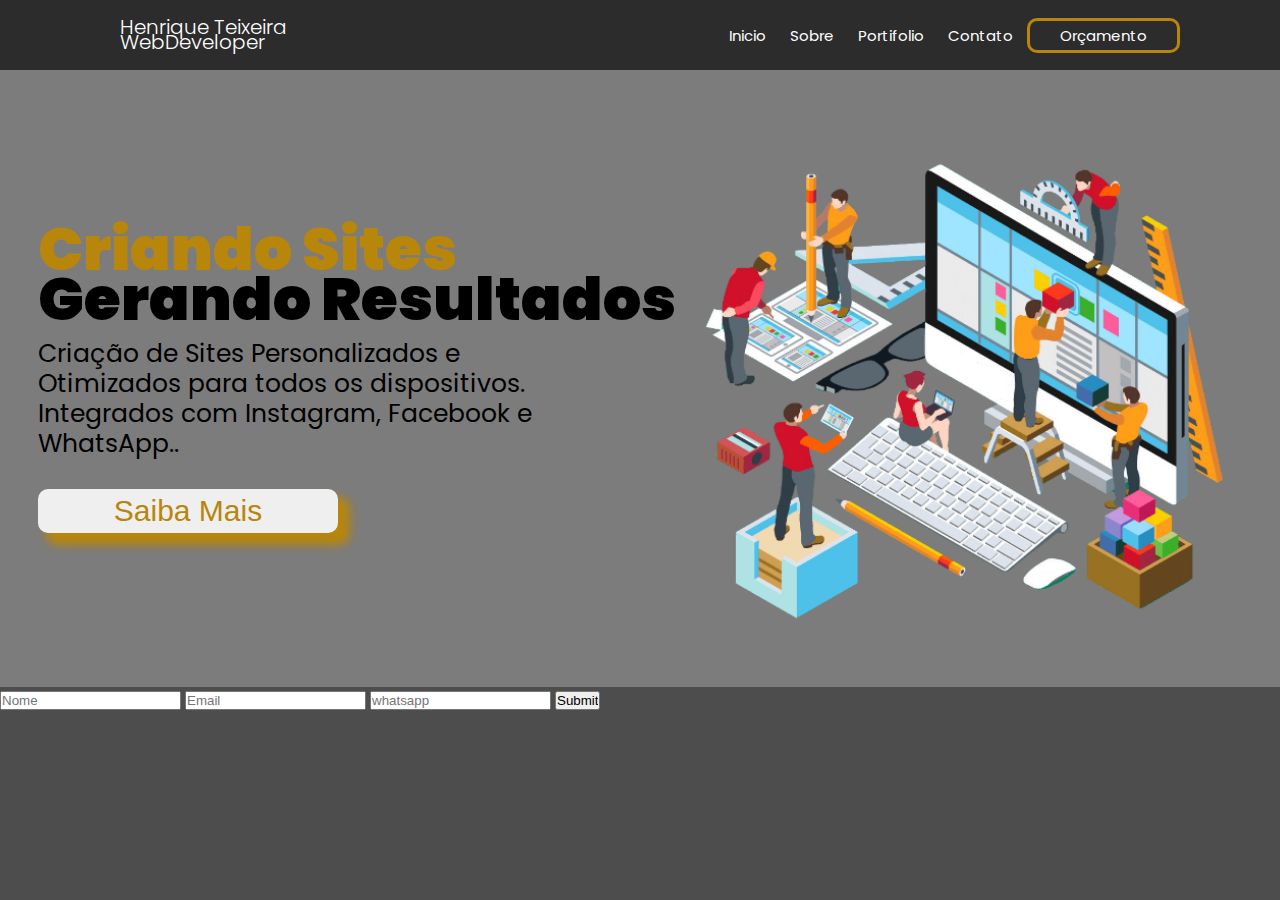
==== index.html @ 0057d225 "Atualização071220222256" ====
<!DOCTYPE html>
<html lang="pt-br">
<head>
    <meta charset="UTF-8">
    <meta http-equiv="X-UA-Compatible" content="IE=edge">
    <meta name="viewport" content="width=device-width, initial-scale=1.0">
    <title>Henrique Teixeira WebDeveloper</title>
     
    <link rel="stylesheet" href="css/style.css">

</head>
<body>
    <header>
        <div class="logo">
            <h1>Henrique Teixeira</h1>
            <h1>WebDeveloper</h1>
        </div>
        <nav>
            <ul>
                <a href="#"><li>Inicio</li></a>
                <a href="#"><li>Sobre</li></a>
                <a href="#"><li>Portifolio</li></a>
                <a href="#"><li>Contato</li></a>
                <a href="#" id="btn-menu"><li>Orçamento</li></a>
            </ul>
        </nav>
    </header>
    <main>
        <aside>        
            <h2><span>Criando Sites</span></h2>
            <h2>Gerando Resultados</h2>
            <p>Criação de Sites Personalizados e Otimizados para todos os dispositivos. 
                Integrados com Instagram, Facebook e WhatsApp..
            </p>
            <button>Saiba Mais</button>
        </aside>
        <article>
            <img src="img/imagem-home.png" width="550px"  alt="">
        </article>       
    </main>

    <footer>
        <div class="contato">
            <form action="">
                <input type="nome" placeholder="Nome">
                <input type="email" placeholder="Email">
                <input type="whatsapp" placeholder="whatsapp">
                <input type="submit" placeholder="Enviar">
            </form>
        </div>

    </footer>  
</body>
</html>
---- css/style.css ----
@import url('https://fonts.googleapis.com/css2?family=Poppins:wght@200;300;400;500;600;700;800;900&display=swap');

*{
    margin: 0;
    padding: 0;
}
body {
    background-color: rgb(77, 77, 77);
    font-family: poppins;
    max-width: 1920px;
    margin: auto;
}
header {
    display: flex;
    flex-direction: row;
    justify-content: space-between;
    margin: 0px 0px;
    padding: 0px 100px;
    max-width: 100%;
    align-items: center;
    background-color: rgb(44, 44, 44);
}
.logo {
    flex-direction: column;
    line-height: 15px;
    margin: 10px;
    padding: 10px;
    justify-content: space-around;
    align-items: center;
    color: rgb(255, 255, 255);
    font-family: poppins;
    font-size: 10px;
}
h1 {
    font-weight: 300;
}
nav ul li {
    display:inline-block;
    margin: 5px;
    padding: 5px;
    justify-content: space-between;
    align-items: flex-end;
    font-family: poppins;
    font-size: 15px;
    text-decoration: none;
    /*color: rgb(255, 255, 255);*/
}
a {
    color: rgb(255, 255, 255);
}
a:hover {
    color: darkgoldenrod ;
    transition: 0.3s all;
}
#btn-menu {
    border: 3px solid darkgoldenrod;
    padding: 3px 20px;
    border-radius: 10px;
    /*background-color: white;*/
    color: rgb(255, 255, 255);
}
#btn-menu:hover {
    border: 3px solid rgb(255, 255, 255);
    background-color: darkgoldenrod;
    color: rgb(255, 255, 255);
    transition: 0.5s all;
}
main{
    display: flex;
    flex-direction: row;
    justify-content: space-around;
    align-items: center;
    margin: 0px;
    padding: 30px;
    background-color: rgb(124, 124, 124);
}
h2 {
    font-size: 60px;
    line-height: 50px;
    font-weight: 1000;
}
span {
    color: darkgoldenrod;
}
p {
    font-size: 25px;
    line-height: 30px;
    max-width: 500px;
    margin-top: 15px;
}
button {
    width: 300px;
    margin-top: 30px;
    padding: 5px;
    font-size: 30px;
    color: darkgoldenrod;
    border-radius: 10px;
    border: none;
    box-shadow: 10px 10px 10px 2px;
}

img {

}

footer {

}
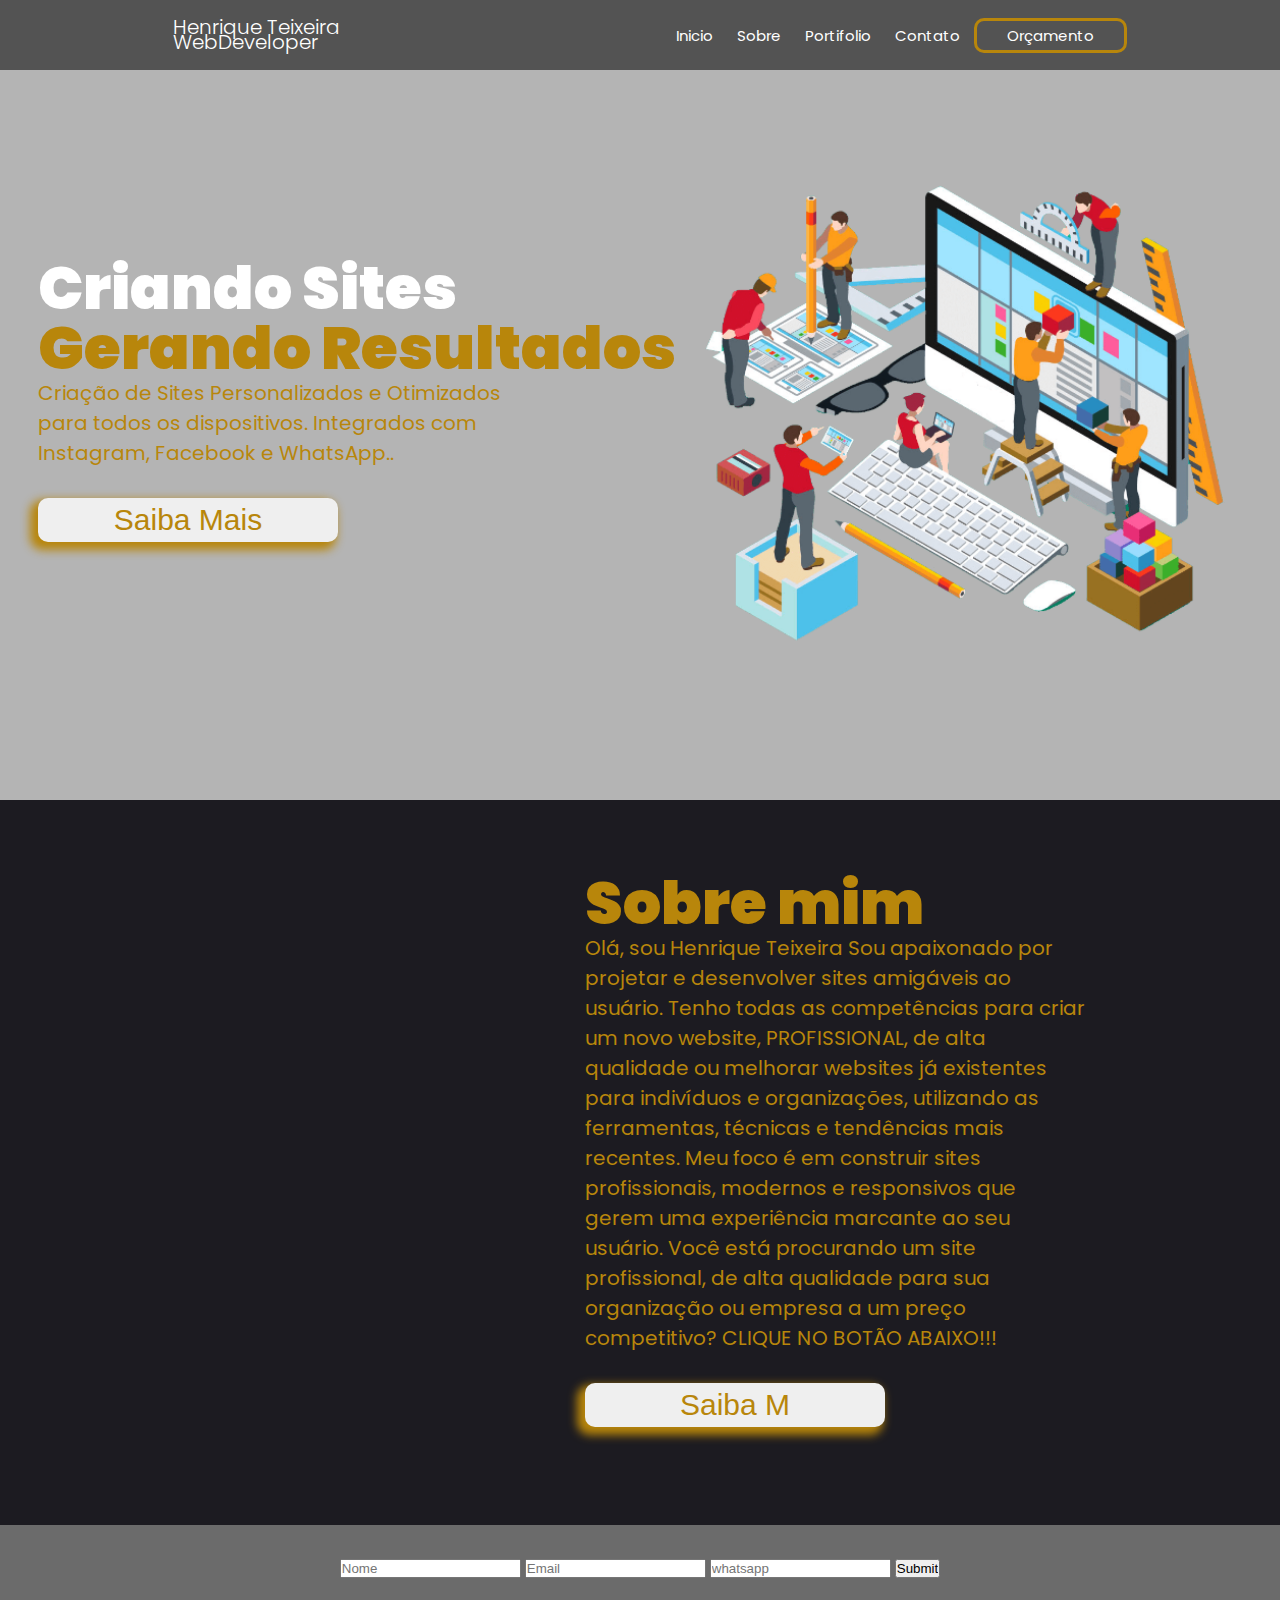
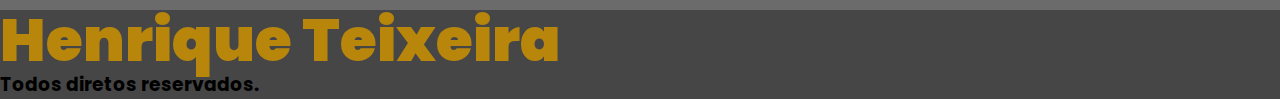
==== commit 093d9f00: "Atualizacao081220221134" ====
--- a/index.html
+++ b/index.html
@@ -26,20 +26,41 @@
         </nav>
     </header>
     <main>
-        <aside>        
-            <h2><span>Criando Sites</span></h2>
-            <h2>Gerando Resultados</h2>
-            <p>Criação de Sites Personalizados e Otimizados para todos os dispositivos. 
-                Integrados com Instagram, Facebook e WhatsApp..
-            </p>
-            <button>Saiba Mais</button>
-        </aside>
-        <article>
-            <img src="img/imagem-home.png" width="550px"  alt="">
-        </article>       
-    </main>
+        <div class="home">
+            <aside>        
+                <h2><span>Criando Sites</span></h2>
+                <h2>Gerando Resultados</h2>
+                <p>Criação de Sites Personalizados e Otimizados para todos os dispositivos. 
+                    Integrados com Instagram, Facebook e WhatsApp..
+                </p>
+                <button>Saiba Mais</button>
+            </aside>        
+            <article>
+                <img src="img/imagem-home.png" width="550px"  alt="">
+            </article>  
+        </div>
 
-    <footer>
+        <div class="sobre">
+            <aside>
+                <img src="img/henrique-circle.png" width="550px"  alt="">                
+            </aside>
+            <article>
+                <h2>Sobre mim</h2>
+                <p>
+                    Olá, sou Henrique Teixeira
+                    Sou apaixonado por projetar e desenvolver sites amigáveis ​​ao usuário. 
+                    Tenho todas as competências para criar um novo website, PROFISSIONAL, de alta qualidade ou melhorar websites já existentes para indivíduos e organizações, utilizando as ferramentas, técnicas e tendências mais recentes. 
+                    Meu foco é em construir sites profissionais, modernos e responsivos que gerem uma experiência marcante ao seu usuário. 
+                    Você está procurando um site profissional, de alta qualidade para sua organização ou empresa a um preço competitivo?
+                    CLIQUE NO BOTÃO ABAIXO!!!
+                </p>
+                <button>Saiba M</button>
+            </article>
+
+        </div>
+        
+        <img src="img/divisor1.png" width="100%"  alt="">
+
         <div class="contato">
             <form action="">
                 <input type="nome" placeholder="Nome">
@@ -48,6 +69,14 @@
                 <input type="submit" placeholder="Enviar">
             </form>
         </div>
+        
+        
+
+    </main>
+
+    <footer>
+        <h2>Henrique Teixeira</h2>
+        <h3>Todos diretos reservados.</h3>
 
     </footer>  
 </body>
--- a/css/style.css
+++ b/css/style.css
@@ -3,22 +3,25 @@
 *{
     margin: 0;
     padding: 0;
+    box-sizing: border-box;
 }
 body {
-    background-color: rgb(77, 77, 77);
+    background-color: #1c1b21;    
     font-family: poppins;
-    max-width: 1920px;
-    margin: auto;
+    max-width: 100%;
+    *margin: auto;
 }
-header {
+header {   
+    width: 100%;
     display: flex;
     flex-direction: row;
-    justify-content: space-between;
-    margin: 0px 0px;
-    padding: 0px 100px;
-    max-width: 100%;
+    justify-content: space-around;
+    margin: 0px 0px 0px 0px;
+    padding: 0px 0px 0px 0px;
     align-items: center;
-    background-color: rgb(44, 44, 44);
+    background-color: rgb(83, 83, 83);
+    position: fixed;
+    
 }
 .logo {
     flex-direction: column;
@@ -30,16 +33,17 @@
     color: rgb(255, 255, 255);
     font-family: poppins;
     font-size: 10px;
+    cursor: pointer;
 }
 h1 {
     font-weight: 300;
 }
 nav ul li {
-    display:inline-block;
-    margin: 5px;
-    padding: 5px;
-    justify-content: space-between;
-    align-items: flex-end;
+    display: inline-block;
+    justify-content: space-around;
+    margin: 0px 0px 0px 0px;
+    padding: 10px 10px 10px 10px;
+    align-items:center;
     font-family: poppins;
     font-size: 15px;
     text-decoration: none;
@@ -65,28 +69,34 @@
     color: rgb(255, 255, 255);
     transition: 0.5s all;
 }
-main{
+
+.home{
+    width: 100%;
+    height: 50em;
     display: flex;
     flex-direction: row;
     justify-content: space-around;
     align-items: center;
     margin: 0px;
     padding: 30px;
-    background-color: rgb(124, 124, 124);
+    /*background-color: #1c1b21;*/
+    background-color: #b4b4b4;
 }
 h2 {
     font-size: 60px;
-    line-height: 50px;
+    line-height: 60px;
     font-weight: 1000;
+    color: darkgoldenrod;
 }
 span {
-    color: darkgoldenrod;
+    color: rgb(255, 255, 255);
 }
 p {
-    font-size: 25px;
+    color: darkgoldenrod;
+    font-size: 20px;
     line-height: 30px;
     max-width: 500px;
-    margin-top: 15px;
+    margin-top: 0px;
 }
 button {
     width: 300px;
@@ -96,13 +106,50 @@
     color: darkgoldenrod;
     border-radius: 10px;
     border: none;
-    box-shadow: 10px 10px 10px 2px;
+    transition: 0.3s all;
+    box-shadow: -5px 5px 10px 3px;
+    cursor: pointer;
 }
+button:hover {
+    background-color: darkgoldenrod;
+    color: rgb(255, 255, 255);
 
+}
 img {
+
+}
+.sobre {
+    width: 100%;
+    height: 700px;
+    display: flex;
+    flex-direction: row;
+    justify-content: space-around;
+    align-items: center;
+    margin-top: 0px;
+    margin: 0px;
+    padding: 0px 0px;
+    background-color: #1c1b21;
+    color: aliceblue;
+}
+.contato {
+    display: flex;
+    flex-direction: row;
+    justify-content: space-around;
+    align-items: center;
+    margin: 0px;
+    padding: 30px;
+    background-color: rgb(107, 107, 107);
+}
+.contato form {
+    display: block;
 
 }
 
 footer {
+    display: block;
+    justify-content: center;
+    align-items: center;
+    color: rgb(0, 0, 0);
+    background-color: rgb(70, 70, 70);
 
 }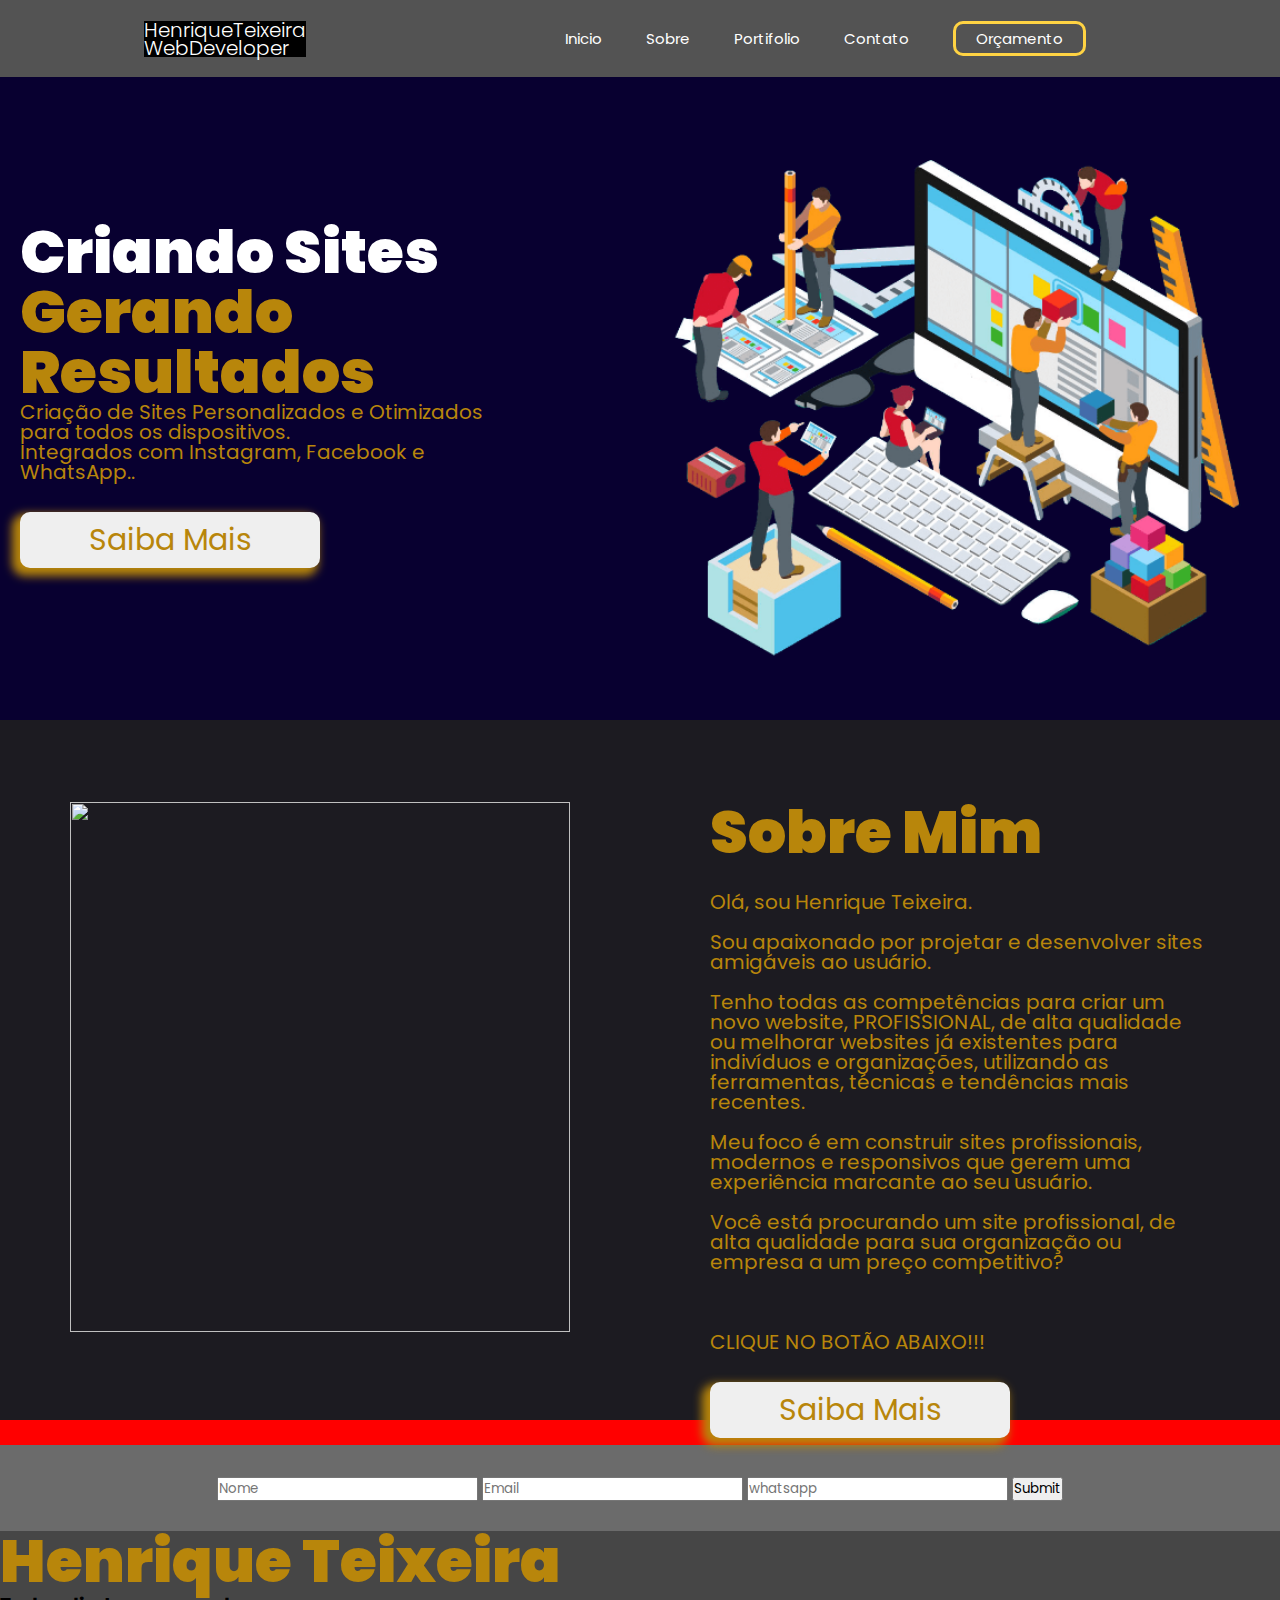
==== commit 9d47db3b: "Atualização081220222033" ====
--- a/index.html
+++ b/index.html
@@ -12,8 +12,7 @@
 <body>
     <header>
         <div class="logo">
-            <h1>Henrique Teixeira</h1>
-            <h1>WebDeveloper</h1>
+            <h1><a id="a-logo" href="#">HenriqueTeixeira</br>WebDeveloper</a></h1>
         </div>
         <nav>
             <ul>
@@ -21,46 +20,46 @@
                 <a href="#"><li>Sobre</li></a>
                 <a href="#"><li>Portifolio</li></a>
                 <a href="#"><li>Contato</li></a>
-                <a href="#" id="btn-menu"><li>Orçamento</li></a>
+                <a href="http://bit.ly/WhatsAppHDTBusiness" id="btn-menu" target="_blank"><li>Orçamento</li></a>
             </ul>
         </nav>
     </header>
     <main>
         <div class="home">
-            <aside>        
+            <aside id="home">        
                 <h2><span>Criando Sites</span></h2>
                 <h2>Gerando Resultados</h2>
-                <p>Criação de Sites Personalizados e Otimizados para todos os dispositivos. 
+                <p>Criação de Sites Personalizados e Otimizados para todos os dispositivos.</br> 
                     Integrados com Instagram, Facebook e WhatsApp..
                 </p>
                 <button>Saiba Mais</button>
             </aside>        
-            <article>
-                <img src="img/imagem-home.png" width="550px"  alt="">
+            <article id="img-home">
+                <img src="img/imagem-home.png" width="600px" height="600px" alt="Construtores de Sites">
             </article>  
         </div>
-
         <div class="sobre">
             <aside>
-                <img src="img/henrique-circle.png" width="550px"  alt="">                
+                <img src="img/henrique-circle.png" width="500"  height="530px" alt="">                
             </aside>
-            <article>
-                <h2>Sobre mim</h2>
-                <p>
-                    Olá, sou Henrique Teixeira
-                    Sou apaixonado por projetar e desenvolver sites amigáveis ​​ao usuário. 
-                    Tenho todas as competências para criar um novo website, PROFISSIONAL, de alta qualidade ou melhorar websites já existentes para indivíduos e organizações, utilizando as ferramentas, técnicas e tendências mais recentes. 
-                    Meu foco é em construir sites profissionais, modernos e responsivos que gerem uma experiência marcante ao seu usuário. 
-                    Você está procurando um site profissional, de alta qualidade para sua organização ou empresa a um preço competitivo?
+            <article id="art-sobre">
+                <h2>Sobre Mim</h2>
+                <p id="p-sobre">
+                    Olá, sou Henrique Teixeira.</br></br>
+                    Sou apaixonado por projetar e desenvolver sites amigáveis​ ao usuário.</br></br> 
+                    Tenho todas as competências para criar um novo website, PROFISSIONAL, 
+                    de alta qualidade ou melhorar websites já existentes para indivíduos e organizações, 
+                    utilizando as ferramentas, técnicas e tendências mais recentes. </br></br>
+                    Meu foco é em construir sites profissionais, modernos e responsivos que gerem uma 
+                    experiência marcante ao seu usuário. </br></br>
+                    Você está procurando um site profissional, de alta qualidade para sua organização 
+                    ou empresa a um preço competitivo?</br></br></br></br>
                     CLIQUE NO BOTÃO ABAIXO!!!
                 </p>
-                <button>Saiba M</button>
+                <button>Saiba Mais</button>
             </article>
-
-        </div>
-        
+        </div>        
         <img src="img/divisor1.png" width="100%"  alt="">
-
         <div class="contato">
             <form action="">
                 <input type="nome" placeholder="Nome">
@@ -69,15 +68,12 @@
                 <input type="submit" placeholder="Enviar">
             </form>
         </div>
-        
-        
-
     </main>
-
     <footer>
-        <h2>Henrique Teixeira</h2>
-        <h3>Todos diretos reservados.</h3>
-
+        <div class="rodape">
+            <h2>Henrique Teixeira</h2>
+            <h3>Todos diretos reservados.</h3>
+         </div>   
     </footer>  
 </body>
 </html>--- a/css/style.css
+++ b/css/style.css
@@ -4,84 +4,111 @@
     margin: 0;
     padding: 0;
     box-sizing: border-box;
+    font-family: 'poppins', sans-serif;
+    list-style: none;
+    text-decoration: none;
 }
 body {
-    background-color: #1c1b21;    
-    font-family: poppins;
-    max-width: 100%;
-    *margin: auto;
+    background-color: red;
 }
 header {   
     width: 100%;
+    height: 77px;
     display: flex;
     flex-direction: row;
     justify-content: space-around;
+    align-items: center;
+    padding: 0px 50px;
+    background-color: rgb(83, 83, 83);
+    position: fixed;
+    top: 0;
+    left: 0;    
+}
+.logo {
+    line-height: 18px;
+    color: rgb(255, 255, 255);
+    font-family: 'poppins', sans-serif;
+    font-size: 10px;    
+    cursor: pointer;
     margin: 0px 0px 0px 0px;
     padding: 0px 0px 0px 0px;
-    align-items: center;
-    background-color: rgb(83, 83, 83);
-    position: fixed;
-    
+    background-color: black;
 }
-.logo {
-    flex-direction: column;
-    line-height: 15px;
-    margin: 10px;
-    padding: 10px;
-    justify-content: space-around;
-    align-items: center;
-    color: rgb(255, 255, 255);
-    font-family: poppins;
-    font-size: 10px;
-    cursor: pointer;
+#a-logo{
+    padding: 0;
+    text-decoration: none;
 }
 h1 {
     font-weight: 300;
 }
+nav{
+    margin: 50px;
+}
 nav ul li {
     display: inline-block;
     justify-content: space-around;
-    margin: 0px 0px 0px 0px;
-    padding: 10px 10px 10px 10px;
     align-items:center;
     font-family: poppins;
     font-size: 15px;
     text-decoration: none;
-    /*color: rgb(255, 255, 255);*/
 }
 a {
     color: rgb(255, 255, 255);
+    padding: 20px;
+
 }
 a:hover {
-    color: darkgoldenrod ;
+    color: rgb(255, 211, 67) ;
     transition: 0.3s all;
 }
 #btn-menu {
-    border: 3px solid darkgoldenrod;
+    border: 3px solid rgb(255, 211, 67);
     padding: 3px 20px;
+    margin: 20px;
+    margin-right: 0px;
     border-radius: 10px;
     /*background-color: white;*/
     color: rgb(255, 255, 255);
 }
 #btn-menu:hover {
     border: 3px solid rgb(255, 255, 255);
-    background-color: darkgoldenrod;
-    color: rgb(255, 255, 255);
+    background-color: rgb(255, 211, 67);
+    color: #1c1b21;
     transition: 0.5s all;
 }
+.home{
+    flex-direction: row;
+    width: 100%;
+    height: 650px;
+    display: flex;
+    align-items: center;
+    justify-content: space-around;
+    margin: 70px 0px 0px 00px;
+    padding: 50px 0px px 00px;
+    background-color: #1c1b21;
+    background-color: #080030;
+}
+#home {
+    /*width: 100%;*/
+    height: 100%px;
+    margin: 0px 0px 0px 0px;
+    padding: 20px 20px 20px 20px;
+    align-items: center;
+    justify-content: center;
+    justify-content: space-around;
+}
+#img-home{
+    /*width: 100%;*/
+    height: 100%;
+    margin: 0px 0px 0px 0px;
+    padding: 20px 20px 20px 20px ;
+    align-items: center;
+    justify-content: space-around;
 
-.home{
-    width: 100%;
-    height: 50em;
-    display: flex;
-    flex-direction: row;
-    justify-content: space-around;
-    align-items: center;
-    margin: 0px;
-    padding: 30px;
-    /*background-color: #1c1b21;*/
-    background-color: #b4b4b4;
+
+
 }
+
 h2 {
     font-size: 60px;
     line-height: 60px;
@@ -94,7 +121,7 @@
 p {
     color: darkgoldenrod;
     font-size: 20px;
-    line-height: 30px;
+    line-height: 20px;
     max-width: 500px;
     margin-top: 0px;
 }
@@ -113,11 +140,15 @@
 button:hover {
     background-color: darkgoldenrod;
     color: rgb(255, 255, 255);
+}
 
-}
-img {
 
-}
+
+
+
+
+
+
 .sobre {
     width: 100%;
     height: 700px;
@@ -130,6 +161,15 @@
     padding: 0px 0px;
     background-color: #1c1b21;
     color: aliceblue;
+}
+#art-sobre {
+    margin-top: 100px;
+    padding: 0px;
+    display: block;
+}
+#p-sobre {
+    margin-top: 30px;
+    padding: 0px;
 }
 .contato {
     display: flex;
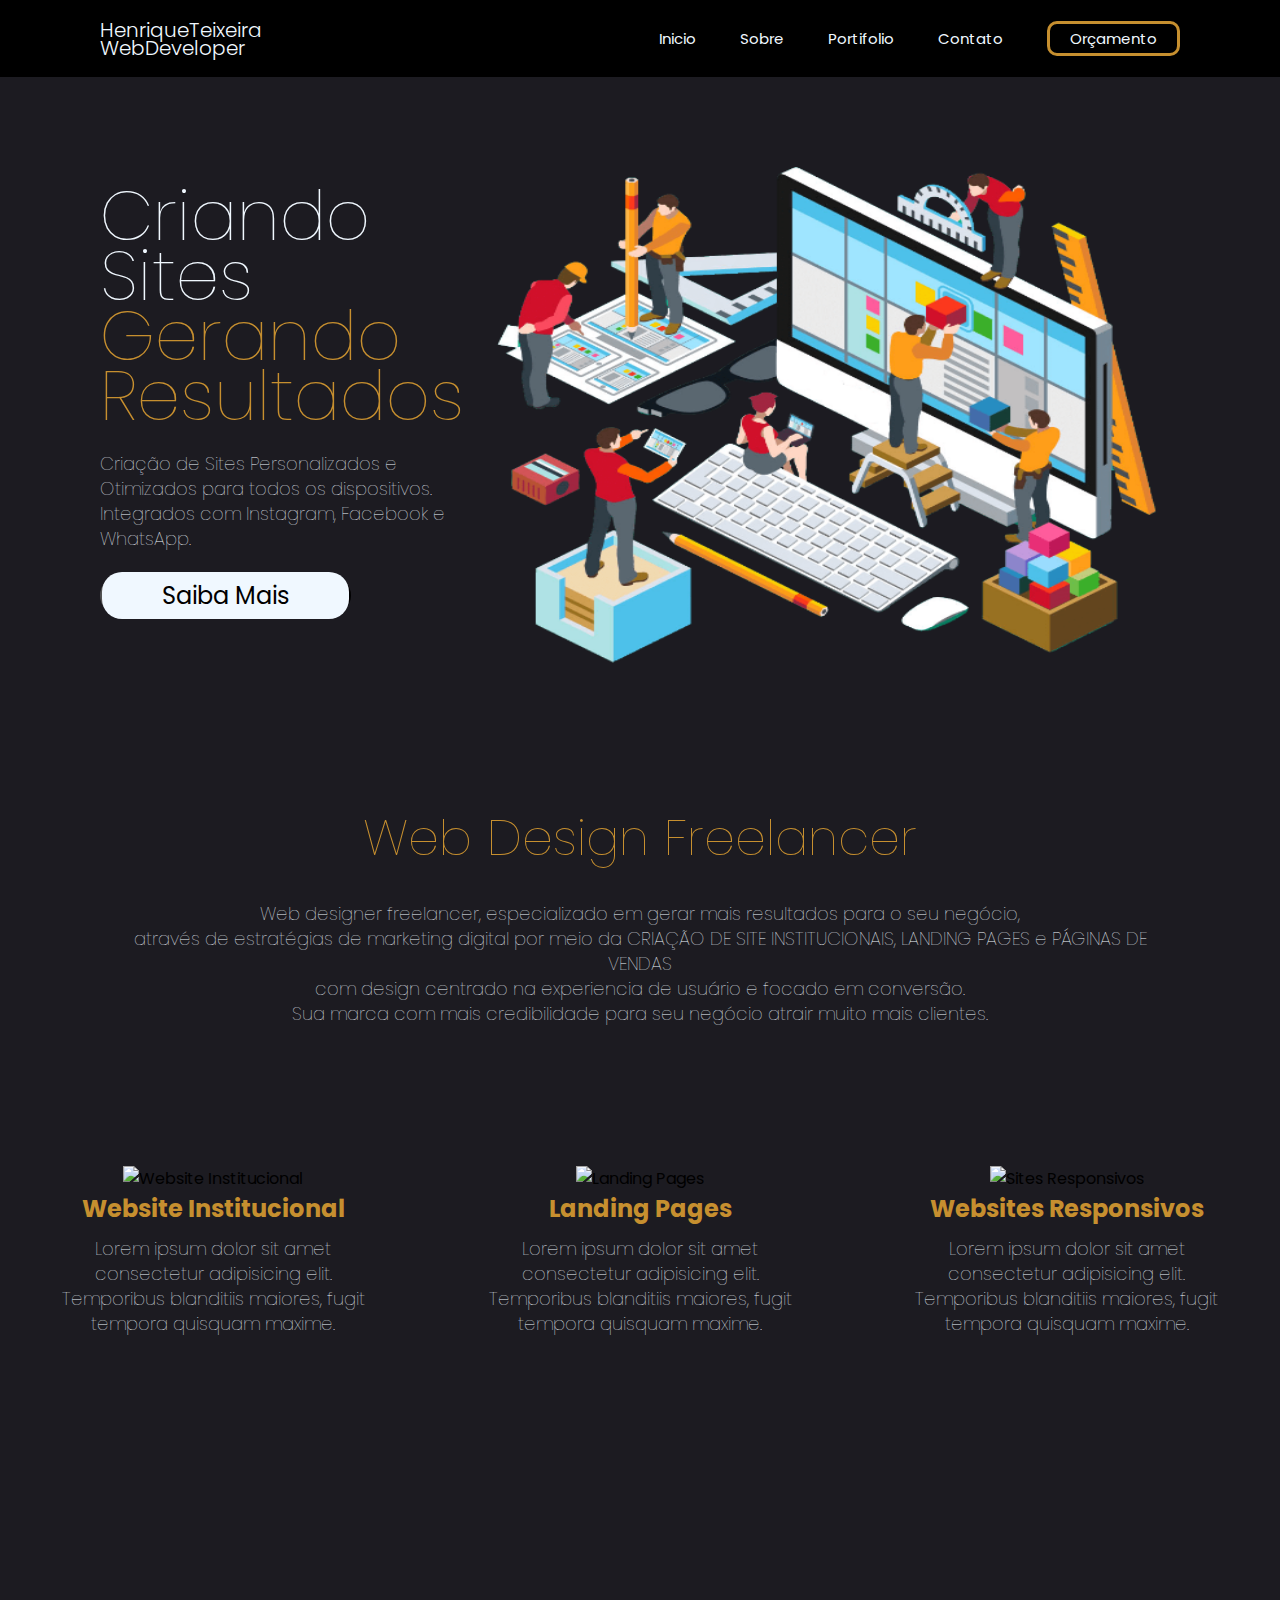
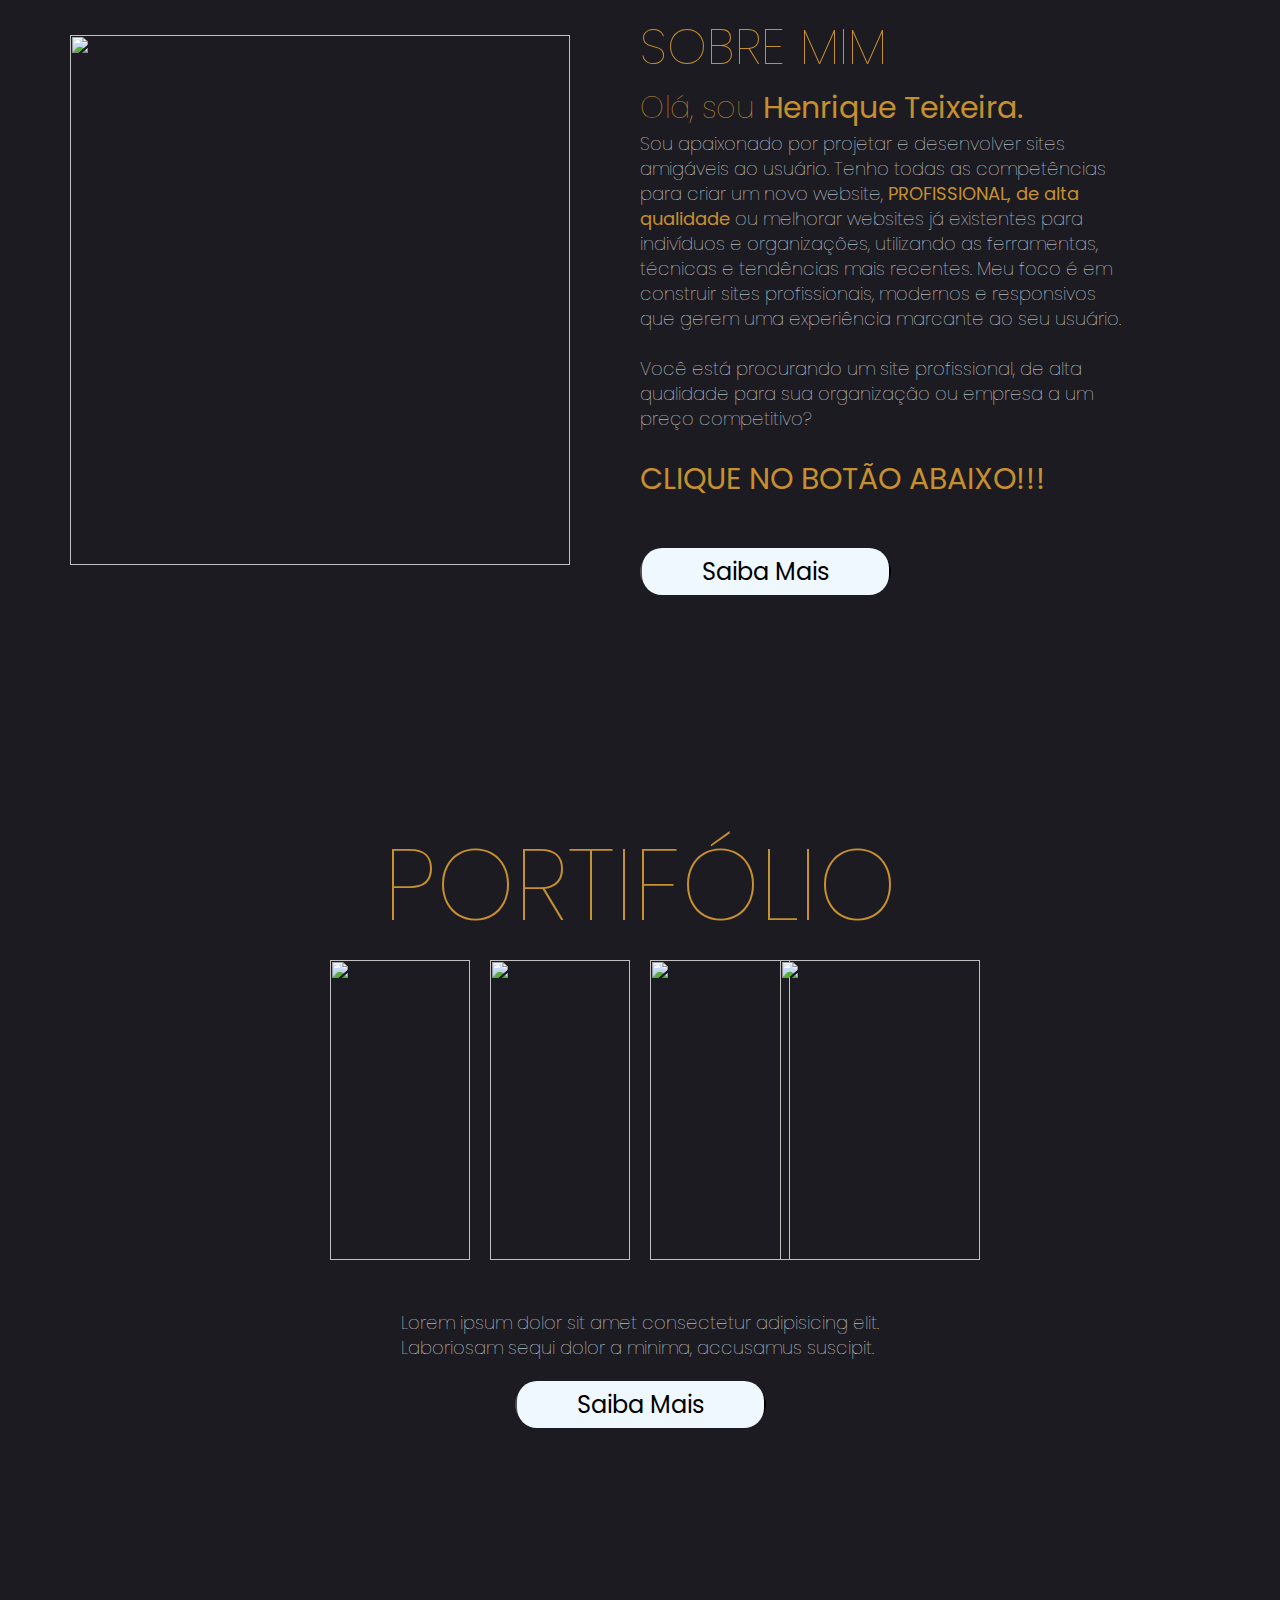
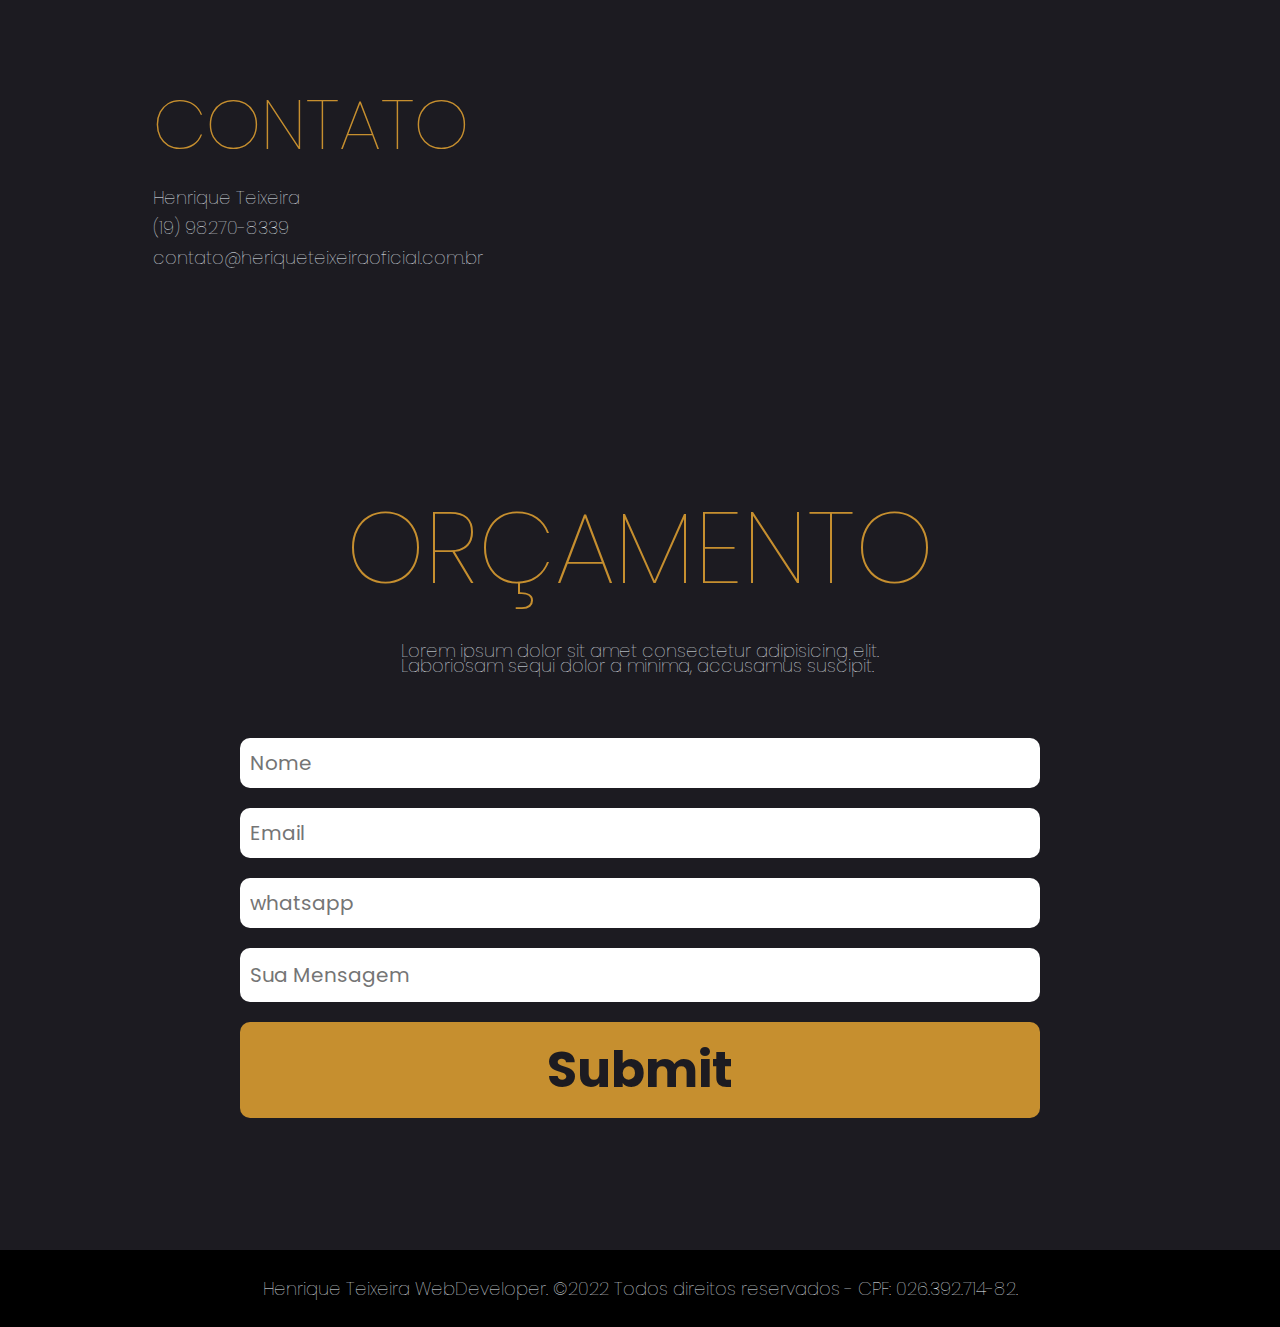
==== commit 8385ed42: "Atualização101220221937*" ====
--- a/index.html
+++ b/index.html
@@ -10,70 +10,151 @@
 
 </head>
 <body>
-    <header>
+    <header id="inicio">
         <div class="logo">
-            <h1><a id="a-logo" href="#">HenriqueTeixeira</br>WebDeveloper</a></h1>
+            <h1><a id="a-logo" href="#inicio">HenriqueTeixeira</br>WebDeveloper</a></h1>
         </div>
         <nav>
             <ul>
-                <a href="#"><li>Inicio</li></a>
-                <a href="#"><li>Sobre</li></a>
-                <a href="#"><li>Portifolio</li></a>
-                <a href="#"><li>Contato</li></a>
+                <a href="#home"><li>Inicio</li></a>
+                <a href="#sobre"><li>Sobre</li></a>
+                <a href="#portifolio"><li>Portifolio</li></a>
+                <a href="#contato"><li>Contato</li></a>
                 <a href="http://bit.ly/WhatsAppHDTBusiness" id="btn-menu" target="_blank"><li>Orçamento</li></a>
             </ul>
         </nav>
     </header>
+
     <main>
-        <div class="home">
+        <div class="home" id="home">
             <aside id="home">        
-                <h2><span>Criando Sites</span></h2>
-                <h2>Gerando Resultados</h2>
+                <h2><span>Criando</br>Sites</span></h2>
+                <h2>Gerando</br>Resultados</h2></br>
                 <p>Criação de Sites Personalizados e Otimizados para todos os dispositivos.</br> 
-                    Integrados com Instagram, Facebook e WhatsApp..
-                </p>
-                <button>Saiba Mais</button>
+                    Integrados com Instagram, Facebook e WhatsApp.
+                </p></br>
+                <button class="btn"><a href="http://bit.ly/WhatsAppHDTBusiness" target="_blank">Saiba Mais</a></button>
             </aside>        
             <article id="img-home">
-                <img src="img/imagem-home.png" width="600px" height="600px" alt="Construtores de Sites">
-            </article>  
+                <img src="img/imagem-home.png" width="700px" height="600px" alt="Construtores de Sites">
+            </article>
         </div>
-        <div class="sobre">
+
+        <div class="home2">
+            <div class="elemento">
+                <h3>Web Design Freelancer</h3></br>
+                <p>Web designer freelancer, especializado em gerar mais resultados para o seu negócio, </br>
+                    através de estratégias de marketing digital por meio da CRIAÇÃO DE SITE INSTITUCIONAIS, LANDING PAGES e PÁGINAS DE VENDAS</br> 
+                    com design centrado na experiencia de usuário e focado em conversão. </br>
+                    Sua marca com mais credibilidade para seu negócio atrair muito mais clientes.                    
+                </p></br>
+            </div>
+            <div class="cards">
+                <div class="card">
+                    <img id="produto1" src="img/website-institucional.png" width="100px" height="100px" alt="Website Institucional">
+                    <h3>Website Institucional</h3>
+                    <p>Lorem ipsum dolor sit amet consectetur adipisicing elit. Temporibus blanditiis maiores, fugit tempora quisquam maxime.</p> 
+                </div>
+                <div class="card">
+                    <img id="produto2" src="img/website.png" width="100px" height="100px" alt="Landing Pages">
+                    <h3>Landing Pages</h3>
+                    <p>Lorem ipsum dolor sit amet consectetur adipisicing elit. Temporibus blanditiis maiores, fugit tempora quisquam maxime.</p>
+                </div>
+                <div class="card">
+                    <img id="produto3" src="img/responsivo.png" width="100px" height="100px" alt="Sites Responsivos">
+                    <h3>Websites Responsivos</h3>
+                    <p>Lorem ipsum dolor sit amet consectetur adipisicing elit. Temporibus blanditiis maiores, fugit tempora quisquam maxime.</p>
+                </div>
+            </div>
+        </div>
+
+        <div class="sobre" id="sobre">
             <aside>
                 <img src="img/henrique-circle.png" width="500"  height="530px" alt="">                
             </aside>
             <article id="art-sobre">
-                <h2>Sobre Mim</h2>
-                <p id="p-sobre">
-                    Olá, sou Henrique Teixeira.</br></br>
-                    Sou apaixonado por projetar e desenvolver sites amigáveis​ ao usuário.</br></br> 
-                    Tenho todas as competências para criar um novo website, PROFISSIONAL, 
-                    de alta qualidade ou melhorar websites já existentes para indivíduos e organizações, 
-                    utilizando as ferramentas, técnicas e tendências mais recentes. </br></br>
+                <h3>SOBRE MIM</h3>
+                <h4>Olá, sou <b>Henrique Teixeira.</h4>
+                <p id="p-sobre">                    
+                    Sou apaixonado por projetar e desenvolver sites amigáveis​ ao usuário. 
+                    Tenho todas as competências para criar um novo website, <b><font color="#C68F2F">PROFISSIONAL, 
+                    de alta qualidade</font></b> ou melhorar websites já existentes para indivíduos e organizações, 
+                    utilizando as ferramentas, técnicas e tendências mais recentes.
                     Meu foco é em construir sites profissionais, modernos e responsivos que gerem uma 
-                    experiência marcante ao seu usuário. </br></br>
+                    experiência marcante ao seu usuário. </br></br> 
                     Você está procurando um site profissional, de alta qualidade para sua organização 
-                    ou empresa a um preço competitivo?</br></br></br></br>
-                    CLIQUE NO BOTÃO ABAIXO!!!
+                    ou empresa a um preço competitivo?</br></br>            
                 </p>
-                <button>Saiba Mais</button>
+                <h4><b>CLIQUE NO BOTÃO ABAIXO!!!</h4></br></br>
+                <button class="btn"> <a href="http://bit.ly/WhatsAppHDTBusiness">Saiba Mais</a></button>
             </article>
-        </div>        
-        <img src="img/divisor1.png" width="100%"  alt="">
-        <div class="contato">
-            <form action="">
-                <input type="nome" placeholder="Nome">
-                <input type="email" placeholder="Email">
-                <input type="whatsapp" placeholder="whatsapp">
-                <input type="submit" placeholder="Enviar">
-            </form>
+        </div>
+
+        <div class="portifolio" id="portifolio">
+            <aside>
+                <h2>PORTIFÓLIO</h2>
+            </aside>
+            <article>                
+                <div class="box">
+                    <img src="img/cafeverde.png" width="140px"  height="300px" alt=""> 
+                </div>
+                <div class="box">
+                    <img src="img/Arbcrypto.png" width="140px"  height="300px" alt=""> 
+                </div>
+                <div class="box">
+                    <img src="img/empire.png" width="140px"  height="300px" alt=""> 
+                </div>
+                <div class="box">
+                    <img src="img/RickWebDesigner.png" width="200px"  height="300px" alt=""> 
+                </div>
+            </article>
+            <div class="p-port">
+                <p>
+                    Lorem ipsum dolor sit amet consectetur adipisicing elit.</br> 
+                    Laboriosam sequi dolor a minima, accusamus suscipit.
+                    </br></br>
+                </p>
+                <button class="btn"> <a href="http://bit.ly/WhatsAppHDTBusiness">Saiba Mais</a></button>
+            </div>
+        </div> 
+
+        <div class="contato" id="contato">
+            <aside>
+                <h2>CONTATO</h2>
+                <p id="p-contato">
+                    Henrique Teixeira</br></br>
+                    (19) 98270-8339</br></br>
+                    contato@heriqueteixeiraoficial.com.br</br></br>
+                    </br></br>
+                </p>     
+            </aside>
+            <article>
+                <iframe src="https://www.google.com/maps/embed?pb=!1m18!1m12!1m3!1d3674.3414553353873!2d-47.051787884405435!3d-22.93764864474109!2m3!1f0!2f0!3f0!3m2!1i1024!2i768!4f13.1!3m3!1m2!1s0x94c8cecf0cf21be7%3A0x548c0134bab01dbd!2sShopping%20Prado%20Boulevard!5e0!3m2!1spt-BR!2sbr!4v1670694894284!5m2!1spt-BR!2sbr" width="500" height="300"" style="border: 5px;" border-radius="50px" allowfullscreen="" loading="lazy" referrerpolicy="no-referrer-when-downgrade"></iframe>    
+           </article>
+        </div>
+
+        <div class="orcamento" id="orcamento">
+            <h2>ORÇAMENTO</h2>
+            <p>
+                Lorem ipsum dolor sit amet consectetur adipisicing elit.</br> 
+                Laboriosam sequi dolor a minima, accusamus suscipit.
+                </br></br>
+            </p>
+            <div class="form">                
+                <form action="">
+                    <input type="nome" placeholder="Nome">
+                    <input type="email" placeholder="Email">
+                    <input type="whatsapp" placeholder="whatsapp">
+                    <input type="mensagem" placeholder="Sua Mensagem" height="150px">
+                    <input type="submit" placeholder="ENVIAR">
+                </form>
+            </div>
         </div>
     </main>
     <footer>
         <div class="rodape">
-            <h2>Henrique Teixeira</h2>
-            <h3>Todos diretos reservados.</h3>
-         </div>   
+            <p>Henrique Teixeira WebDeveloper. ©2022 Todos direitos reservados - CPF: 026.392.714-82.</p>
+        </div>   
     </footer>  
 </body>
 </html>--- a/css/style.css
+++ b/css/style.css
@@ -8,41 +8,68 @@
     list-style: none;
     text-decoration: none;
 }
+
+
+
+html {
+    scroll-behavior: smooth;
+}
+
+
+
 body {
-    background-color: red;
-}
+    /*background-color: #1c1b21;*/    
+    background-color:#1c1b21;    
+    font-family: 'poppins', sans-serif;
+    flex-direction: column;
+    display: flex;
+    margin: 0 auto;
+    max-width: 1920px;
+    padding: 0px 0px;
+}
+
+
+
 header {   
     width: 100%;
     height: 77px;
     display: flex;
     flex-direction: row;
-    justify-content: space-around;
-    align-items: center;
-    padding: 0px 50px;
-    background-color: rgb(83, 83, 83);
+    justify-content: space-between;
+    align-items: center;
+    padding: 0px 100px;
+    background-color: rgb(0, 0, 0);
     position: fixed;
     top: 0;
-    left: 0;    
+    left: 0;   
+    margin: 0 auto; 
+}
+.logo a {
+    color: aliceblue;
+    padding: 20px;
+}
+.logo a:hover {
+    color: #C68F2F;
+    transition: 0.3s all;
 }
 .logo {
+    flex-direction: column;
     line-height: 18px;
-    color: rgb(255, 255, 255);
-    font-family: 'poppins', sans-serif;
+    align-items: center;
+    color: aliceblue;
+    font-family: 'poppins',sans-serif;
     font-size: 10px;    
     cursor: pointer;
-    margin: 0px 0px 0px 0px;
-    padding: 0px 0px 0px 0px;
-    background-color: black;
 }
 #a-logo{
     padding: 0;
     text-decoration: none;
 }
-h1 {
+.logo h1 {
     font-weight: 300;
 }
 nav{
-    margin: 50px;
+    margin: 0px;
 }
 nav ul li {
     display: inline-block;
@@ -52,144 +79,376 @@
     font-size: 15px;
     text-decoration: none;
 }
-a {
-    color: rgb(255, 255, 255);
+nav a {
+    color: aliceblue;
     padding: 20px;
-
-}
-a:hover {
-    color: rgb(255, 211, 67) ;
+}
+nav a:hover {
+    color: #C68F2F;
     transition: 0.3s all;
 }
 #btn-menu {
-    border: 3px solid rgb(255, 211, 67);
+    border: 3px solid #C68F2F;
+    color: aliceblue;
     padding: 3px 20px;
     margin: 20px;
     margin-right: 0px;
-    border-radius: 10px;
-    /*background-color: white;*/
-    color: rgb(255, 255, 255);
+    border-radius: 10px;      
 }
 #btn-menu:hover {
-    border: 3px solid rgb(255, 255, 255);
-    background-color: rgb(255, 211, 67);
+    border: 3px solid aliceblue;
+    background-color: #C68F2F;
     color: #1c1b21;
     transition: 0.5s all;
 }
+
+
+
+main{
+    background-color:#1c1b21;
+    width: 100%;
+    flex-direction: column;
+    margin: 0 auto;
+    padding: 0px 0px 0px 0px;
+}
+
+
+
 .home{
     flex-direction: row;
-    width: 100%;
-    height: 650px;
+    height: 800px;
     display: flex;
     align-items: center;
     justify-content: space-around;
-    margin: 70px 0px 0px 00px;
-    padding: 50px 0px px 00px;
+    margin: 0px 0px 0px 0px;
+    padding: 100px 100px 100px 100px;
     background-color: #1c1b21;
-    background-color: #080030;
-}
-#home {
-    /*width: 100%;*/
-    height: 100%px;
-    margin: 0px 0px 0px 0px;
-    padding: 20px 20px 20px 20px;
-    align-items: center;
-    justify-content: center;
+}
+.home h2 {
+    max-width: 10px;
+    font-size: 70px;
+    line-height: 60px;
+    font-weight: 100;
+    color: #C68F2F;
+}
+.home span {
+    color:aliceblue;
+}
+.home p {
+    color:aliceblue;
+    font-size: 18px;
+    line-height: 25px;
+    margin-top: 0px;
+    font-weight: 100;
+}
+.btn {
+    background-color: red;
+    color: #1c1b21;
+    font-size: 24px;
+    margin: 0px;
+    padding: 0px 0px;
+    border-radius: 20px;
+}
+.btn a {
+    background-color:aliceblue;
+    color: black;
+    font-size: 24px;
+    margin: 0px;
+    padding: 7px 60px;
+    border-radius: 20px;
+}
+.btn :hover {
+    background-color:#C68F2F;
+}
+
+
+
+.home2 {
+    background-color:#1c1b21;
+    display: flex;
+    flex-direction: column;
+    width: 100%;
+    height: 700px;
+    margin: 0 auto;
+    padding: 0px 0px;
+}
+.home2 .elemento {
+    width: 100%;
+    height: 00x;
+    text-align: center;    
+}
+.home2 .elemento h3 {
+    font-size: 50px;
+    font-weight: 100;
+    color: #C68F2F;
+}
+.home2 .elemento p {
+    font-size: 18px;
+    font-weight: 100;
+    line-height: 25px;
+    color:aliceblue;
+    margin: 0px 100px;
+    padding: 0px 0px;
+}
+.cards{
+    display: flex;
+    justify-content: space-between;
+    align-items: center;
+    flex-direction: row;
+    width: 100%;
+    height: 400px;
+    margin: 0 auto;
+}
+.card {
+    display: block;
+    flex-direction: column;
+    align-items: center;
+    justify-content: center;
+    margin: auto;
+    padding: 0px 50px;
+    text-align: center;
+    /*background-color: brown;*/
+}
+.cards h3 {
+    font-size: 24px;
+    color: #C68F2F;
+
+}
+.cards p {
+    color:aliceblue;
+    font-size: 18px;
+    line-height: 25px;
+    margin-top: 10px;
+    font-weight: 100;
+}
+
+
+
+
+.sobre {
+    background-color:#1c1b21;
+    width: 100%;
+    height: 800px;
+    display: flex;
+    flex-direction: row;
     justify-content: space-around;
-}
-#img-home{
-    /*width: 100%;*/
+    align-items: center;
+    margin: 0px 0px 50px 0px;
+    padding: 0px 0px 0px 0px;
+}
+.sobre aside {
+    /*background-color: blueviolet;*/
+    width: 50%;
     height: 100%;
-    margin: 0px 0px 0px 0px;
-    padding: 20px 20px 20px 20px ;
-    align-items: center;
+    display: flex;
+    flex-direction: column;
+    justify-content: center;
+    align-items: center;
+    margin: 0 auto;
+}
+.sobre article {
+    background-color: rgba(165, 42, 42, 0);
+    width: 50%;
+    height: 100%;
+    display: flex;
+    flex-direction: column;
+    justify-content: center;
+    align-items:flex-start;
+    margin: 0 auto;
+    padding: 0px 150px 0px 0px;
+}
+.sobre h3 {
+    font-size: 50px;
+    font-weight: 100;
+    color: #C68F2F;
+}
+.sobre h4 {
+    font-size:30px;
+    font-weight: 100;
+    color: #C68F2F;
+}
+.sobre p {
+    color:aliceblue;
+    font-size: 18px;
+    line-height: 25px;
+    font-weight: 100;
+    text-align: left;
+}
+
+
+
+.portifolio {
+    background: url(../img/background-comp-black.jpg);
+    background-repeat: no-repeat;
+    background-size: cover;
+    overflow: hidden;
+    height: 800px;
+}
+.portifolio aside {
+    background-color: rgba(255, 0, 0, 0);
+    display: flex;
+    align-items: center;
+    justify-content:center;
+    flex-direction: column;
+    margin: 0 auto;
+    margin-top: 100px;
+}
+.box {
+    background-color: #ffa20000;
+    width: 140px;
+    height: 340px;
+    display: flex;
+    justify-content: center;
+    margin: 10px 10px;
+    padding: 30px 0px;
+}
+.portifolio article {
+    display: flex;
+    align-items: center;
+    justify-content:center;
+    flex-direction: row;
+    margin: 0 auto;
+    padding: 0px;
+    margin-top: 0px;
+}
+.portifolio h2 {
+    display: flex;
+    justify-items: center;
+    align-items: center;
+    font-size: 100px;
+    line-height: 70px;
+    font-weight: 100;
+    color: #C68F2F;
+}
+.p-port {
+    display: flex;
+    align-items: center;
+    justify-content:center;
+    flex-direction: column;
+    margin: 0 auto;
+    padding: 0px;
+    margin-top: 20px;
+}
+.p-port p {
+    color:aliceblue;
+    font-size: 18px;
+    line-height: 25px;
+    margin-top: 10px;
+    font-weight: 100;
+}
+
+
+
+
+.contato {
+    display: flex;
     justify-content: space-around;
-
-
-
-}
-
-h2 {
-    font-size: 60px;
-    line-height: 60px;
-    font-weight: 1000;
-    color: darkgoldenrod;
-}
-span {
-    color: rgb(255, 255, 255);
-}
-p {
-    color: darkgoldenrod;
-    font-size: 20px;
-    line-height: 20px;
-    max-width: 500px;
-    margin-top: 0px;
-}
-button {
-    width: 300px;
-    margin-top: 30px;
-    padding: 5px;
-    font-size: 30px;
-    color: darkgoldenrod;
+    margin: auto;
+    width: 100%;
+    height: 500px;
+    padding: 50px;
+    align-items: center;
+    background-color:#1c1b21;
+}
+.contato h2 {
+    display: flex;
+    justify-items: center;
+    align-items: center;
+    font-size: 70px;
+    line-height: 70px;
+    font-weight: 100;
+    color: #C68F2F;
+    margin: 30px;
+}
+.contato p {
+    color:aliceblue;
+    font-size: 18px;
+    line-height: 15px;
+    margin-top: 10px;
+    font-weight: 100;
+    margin: 30px;
+}
+
+
+
+
+.orcamento {
+    background-color: #1c1b21;
+    width: 100%;
+    height: 800px;
+    display: flex;
+    justify-content: center;
+    align-items: center;
+    flex-direction: column;
+    margin: 0 auto;
+    padding: 100px 100px;
+}
+.orcamento h2 {
+    font-size: 100px;
+    line-height: 70px;
+    font-weight: 100;
+    color: #C68F2F;
+    margin: 30px;
+}
+.orcamento p {
+    font-size: 18px;
+    line-height: 15px;
+    font-weight: 100;
+    color:aliceblue;
+    margin: 30px;
+}
+.form form {
+    background-color: #1c1b21;
+    display: flex;
+    flex-direction: column;
+    height: 500px;
+    width: 800px;
+    padding: 0px 0px 100px 0px;
+}
+.form input {
+    margin-top: 20px;
+    height: 50px;
+    padding: 10px;
     border-radius: 10px;
     border: none;
-    transition: 0.3s all;
-    box-shadow: -5px 5px 10px 3px;
+    font-size: 20px;
+}
+form [ type="mensagem" ] {
+    height: 150px;    
+}
+form [type="submit"] {
+    width: 100%;
+    background-color: #C68F2F;
+    color: #1c1b21;
+    font-size: 50px;
+    font-weight: bold;
+    height: 100px;
+}
+form [type="submit"]:hover {
     cursor: pointer;
-}
-button:hover {
-    background-color: darkgoldenrod;
-    color: rgb(255, 255, 255);
-}
-
-
-
-
-
-
-
-
-.sobre {
-    width: 100%;
-    height: 700px;
-    display: flex;
-    flex-direction: row;
-    justify-content: space-around;
-    align-items: center;
-    margin-top: 0px;
+    background-color: #db9315f1;
+    color: aliceblue;
+}
+
+
+
+footer {
+    background-color: black;
+    height: 77px;
+    display: flex;
+    justify-content: center;
+    align-items: center;
+    flex-direction:row;
+    margin: 0 auto;
+    padding: 0px 0px;
+}
+.rodape {
     margin: 0px;
-    padding: 0px 0px;
-    background-color: #1c1b21;
-    color: aliceblue;
-}
-#art-sobre {
-    margin-top: 100px;
     padding: 0px;
-    display: block;
-}
-#p-sobre {
-    margin-top: 30px;
-    padding: 0px;
-}
-.contato {
-    display: flex;
-    flex-direction: row;
-    justify-content: space-around;
-    align-items: center;
-    margin: 0px;
-    padding: 30px;
-    background-color: rgb(107, 107, 107);
-}
-.contato form {
-    display: block;
-
-}
-
-footer {
-    display: block;
-    justify-content: center;
-    align-items: center;
-    color: rgb(0, 0, 0);
-    background-color: rgb(70, 70, 70);
-
+}
+.rodape p {   
+    color:aliceblue;
+    font-size: 18px;
+    line-height: 25px;
+    font-weight: 100;
 }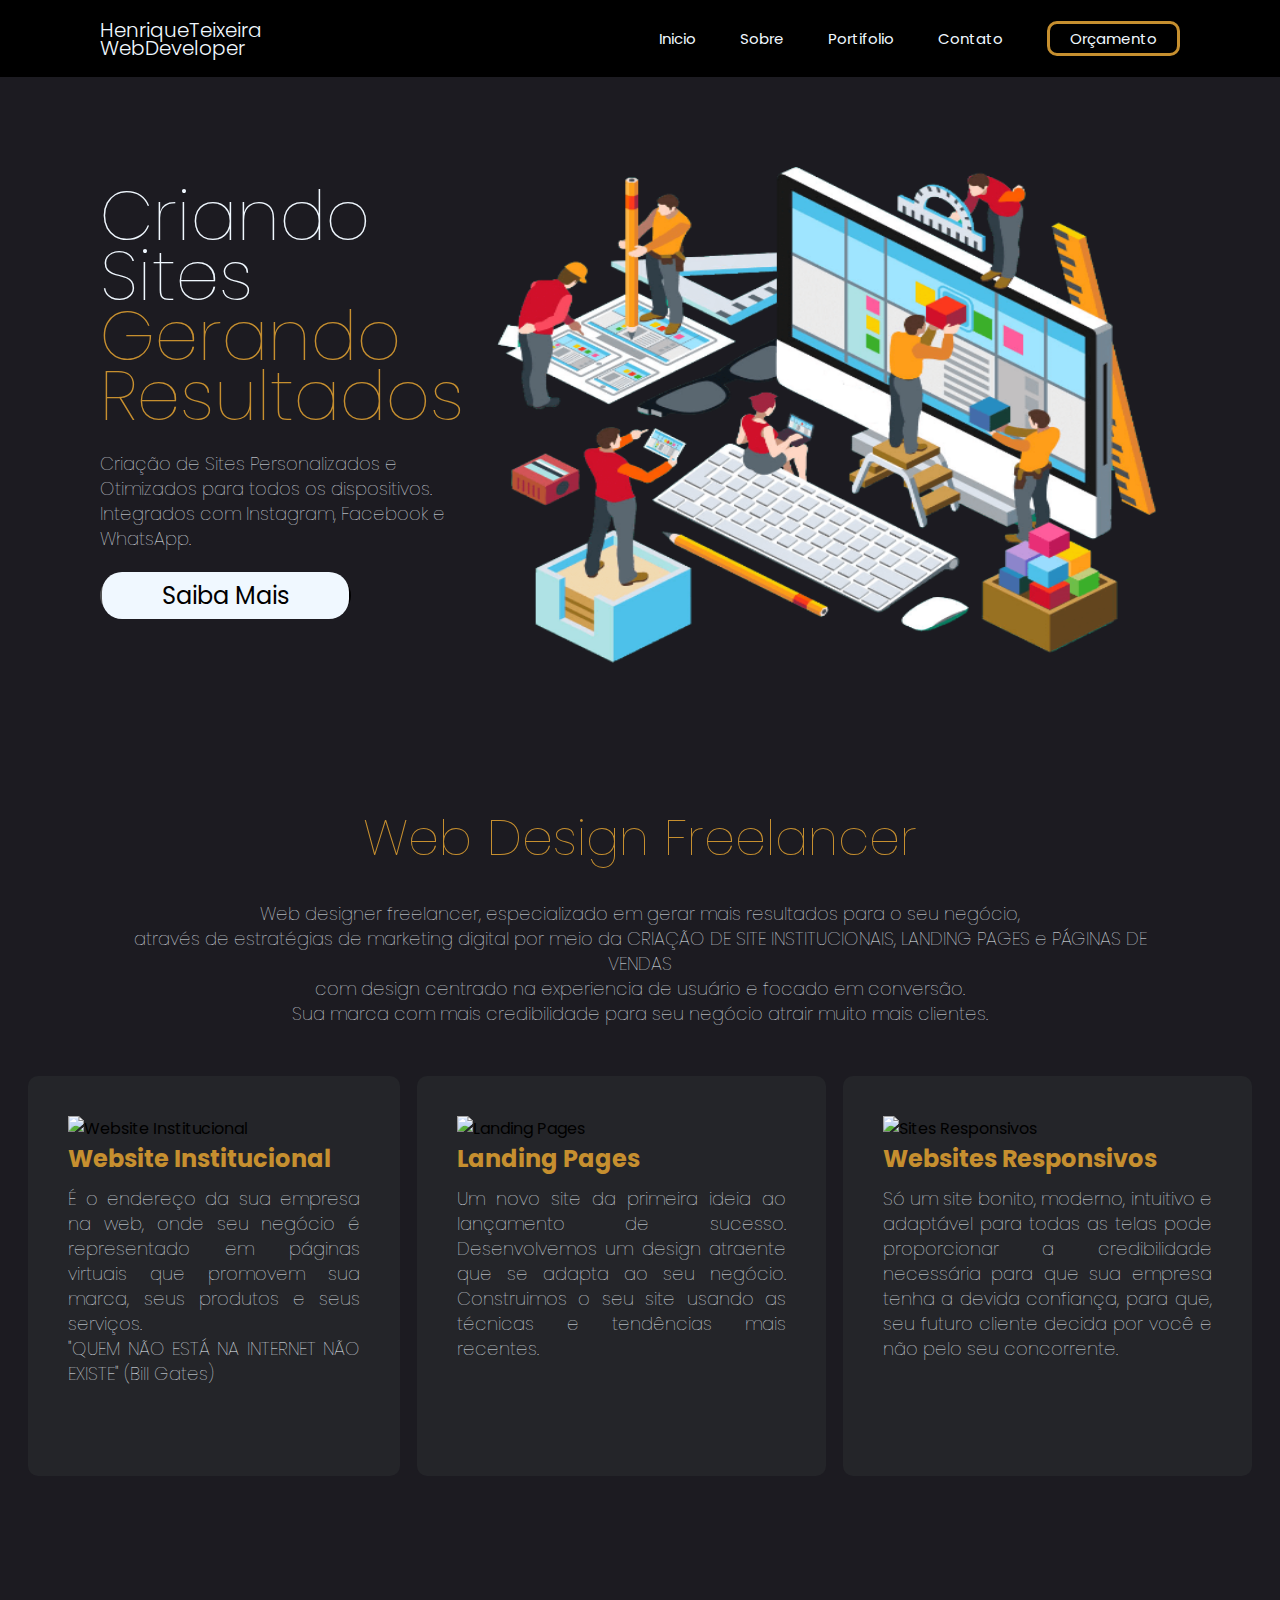
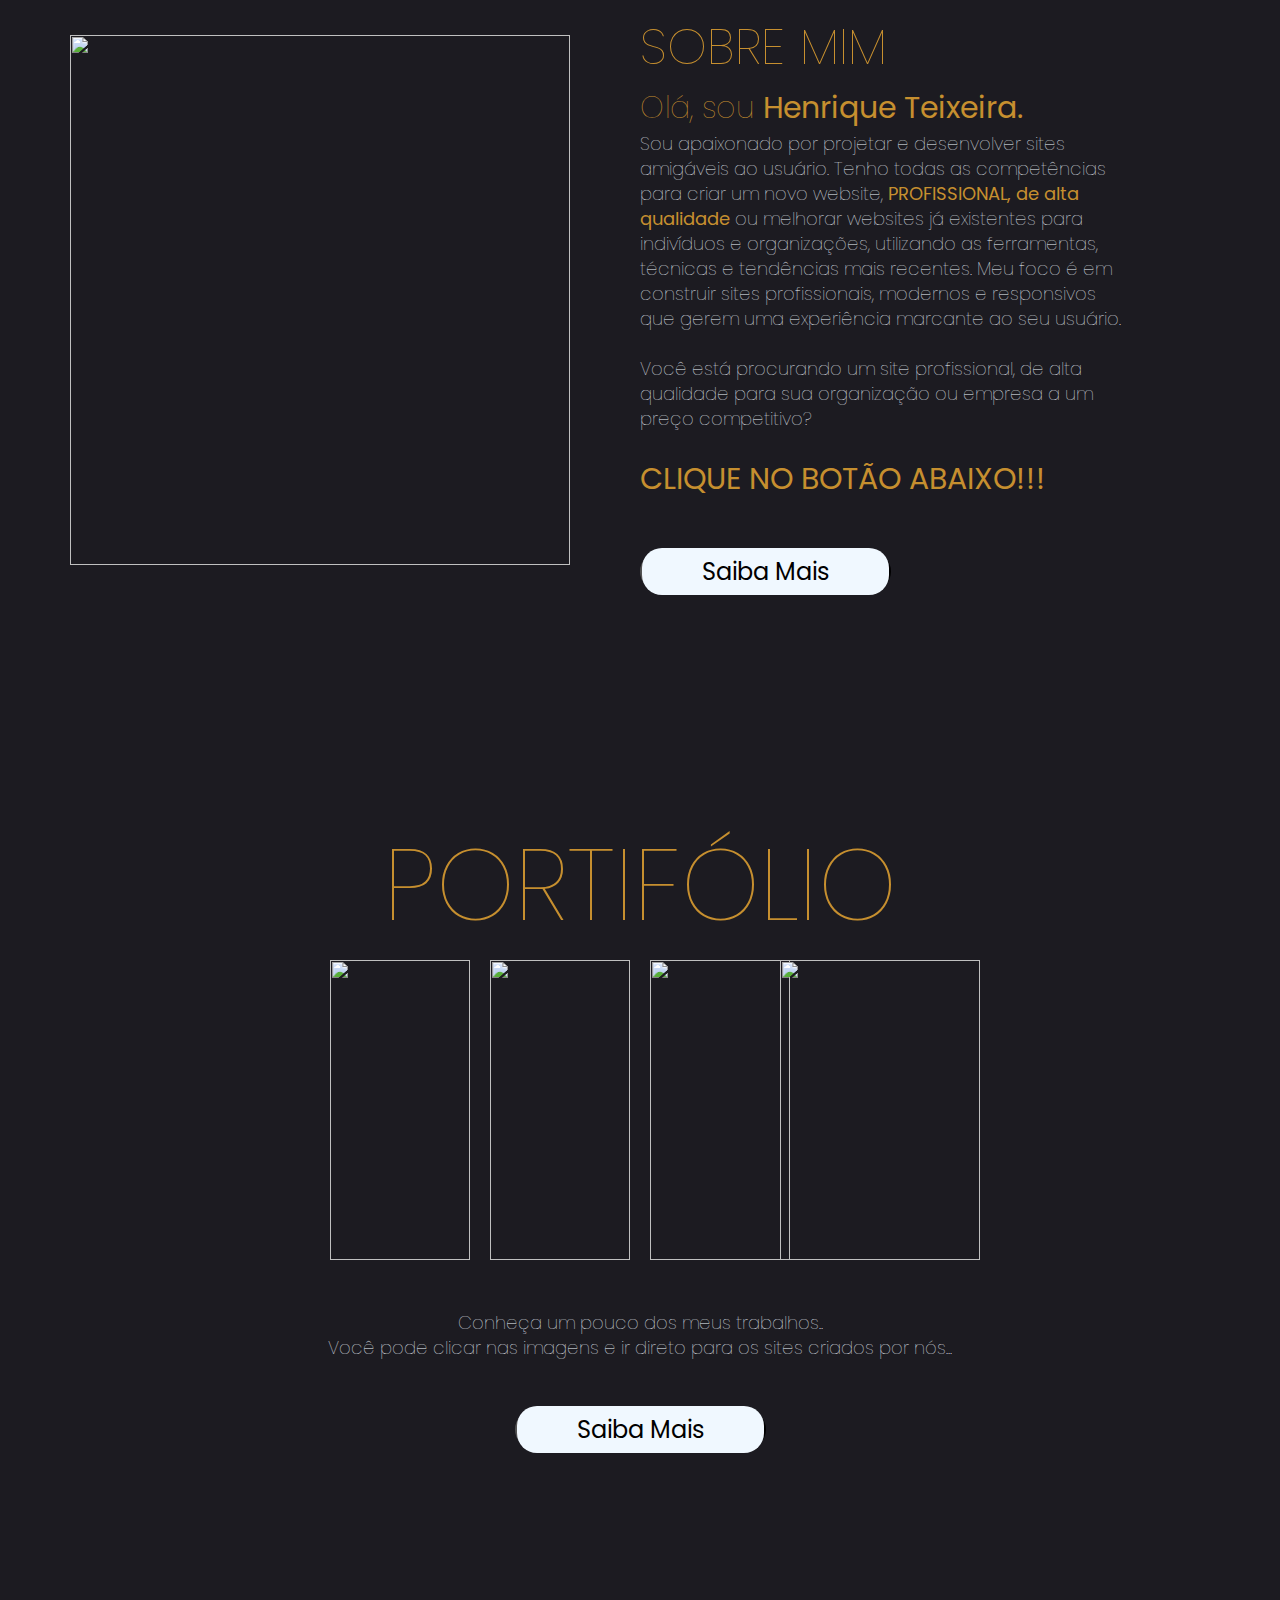
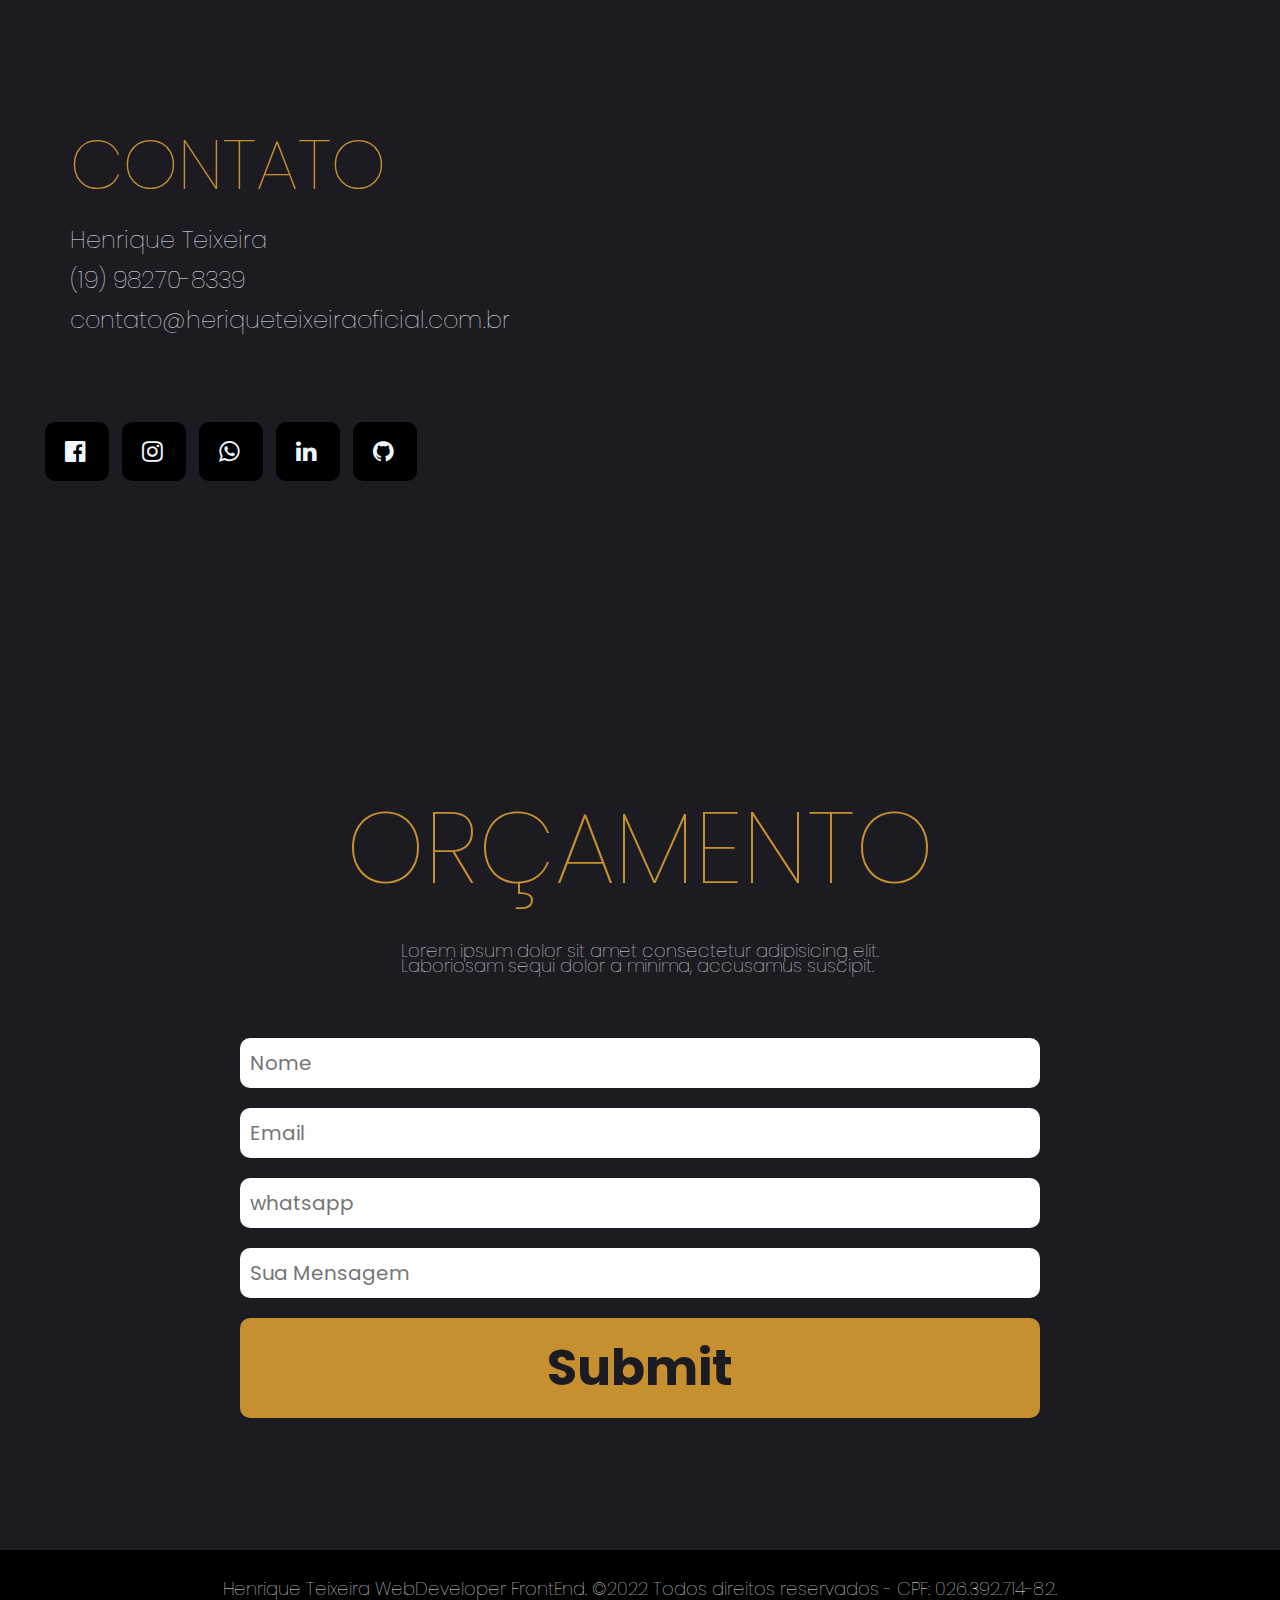
==== commit 57304fbf: "Atualizacao121220220210" ====
--- a/index.html
+++ b/index.html
@@ -1,3 +1,8 @@
+
+
+
+
+
 <!DOCTYPE html>
 <html lang="pt-br">
 <head>
@@ -7,16 +12,16 @@
     <title>Henrique Teixeira WebDeveloper</title>
      
     <link rel="stylesheet" href="css/style.css">
-
+    <link rel="stylesheet" href="https://cdnjs.cloudflare.com/ajax/libs/font-awesome/4.7.0/css/font-awesome.min.css">
 </head>
 <body>
-    <header id="inicio">
+    <header id="header">
         <div class="logo">
             <h1><a id="a-logo" href="#inicio">HenriqueTeixeira</br>WebDeveloper</a></h1>
         </div>
         <nav>
             <ul>
-                <a href="#home"><li>Inicio</li></a>
+                <a href="#inicio"><li>Inicio</li></a>
                 <a href="#sobre"><li>Sobre</li></a>
                 <a href="#portifolio"><li>Portifolio</li></a>
                 <a href="#contato"><li>Contato</li></a>
@@ -26,8 +31,8 @@
     </header>
 
     <main>
-        <div class="home" id="home">
-            <aside id="home">        
+        <div class="home" id="inicio">
+            <aside id="inicio">        
                 <h2><span>Criando</br>Sites</span></h2>
                 <h2>Gerando</br>Resultados</h2></br>
                 <p>Criação de Sites Personalizados e Otimizados para todos os dispositivos.</br> 
@@ -50,20 +55,24 @@
                 </p></br>
             </div>
             <div class="cards">
-                <div class="card">
+                <div class="card1">
                     <img id="produto1" src="img/website-institucional.png" width="100px" height="100px" alt="Website Institucional">
                     <h3>Website Institucional</h3>
-                    <p>Lorem ipsum dolor sit amet consectetur adipisicing elit. Temporibus blanditiis maiores, fugit tempora quisquam maxime.</p> 
+                    <p>É o endereço da sua empresa na web, onde seu negócio é representado em páginas virtuais que promovem sua marca, seus produtos e seus serviços.</br>
+                    "QUEM NÃO ESTÁ NA INTERNET NÃO EXISTE" (Bill Gates)
+                    </p> 
                 </div>
-                <div class="card">
+                <div class="card2">
                     <img id="produto2" src="img/website.png" width="100px" height="100px" alt="Landing Pages">
                     <h3>Landing Pages</h3>
-                    <p>Lorem ipsum dolor sit amet consectetur adipisicing elit. Temporibus blanditiis maiores, fugit tempora quisquam maxime.</p>
+                    <p> Um novo site da primeira ideia ao lançamento de sucesso. Desenvolvemos um design atraente que se adapta ao seu negócio. 
+                        Construimos o seu site usando as técnicas e tendências mais recentes.</p>
                 </div>
-                <div class="card">
+                <div class="card3">
                     <img id="produto3" src="img/responsivo.png" width="100px" height="100px" alt="Sites Responsivos">
                     <h3>Websites Responsivos</h3>
-                    <p>Lorem ipsum dolor sit amet consectetur adipisicing elit. Temporibus blanditiis maiores, fugit tempora quisquam maxime.</p>
+                    <p>Só um site bonito, moderno, intuitivo e adaptável para todas as telas pode proporcionar a credibilidade necessária para que 
+                        sua empresa tenha a devida confiança, para que, seu futuro cliente decida por você e não pelo seu concorrente.</p>
                 </div>
             </div>
         </div>
@@ -110,8 +119,9 @@
             </article>
             <div class="p-port">
                 <p>
-                    Lorem ipsum dolor sit amet consectetur adipisicing elit.</br> 
-                    Laboriosam sequi dolor a minima, accusamus suscipit.
+                    Conheça um pouco dos meus trabalhos..</br> 
+                    Você pode clicar nas imagens e ir direto para os sites criados por nós...</br> 
+                    
                     </br></br>
                 </p>
                 <button class="btn"> <a href="http://bit.ly/WhatsAppHDTBusiness">Saiba Mais</a></button>
@@ -126,10 +136,19 @@
                     (19) 98270-8339</br></br>
                     contato@heriqueteixeiraoficial.com.br</br></br>
                     </br></br>
-                </p>     
+                </p>
+
+                <div class="redes">
+                    <a href="https://www.facebook.com/HenriqueTeixeiraOfficial/" class="btn-redes" target="_blank"><i class="fa fa-facebook-official"></i></a>
+                    <a href="https://www.instagram.com/htwebsitesbuilder/" class="btn-redes" target="_blank"><i class="fa fa-instagram"></i></a>
+                    <a href="https://bit.ly/HenriqueTeixeiraFrontEnd" class="btn-redes" target="_blank"><i class="fa fa-whatsapp"></i></a>
+                    <a href="https://www.linkedin.com/in/henriqueteixeiraoficial/" class="btn-redes" target="_blank"><i class="fa fa-linkedin"></i></a>
+                    <a href="https://github.com/HenriqueTeixeira1977" class="btn-redes" target="_blank"><i class="fa fa-github"></i></a>
+                </div>
             </aside>
             <article>
-                <iframe src="https://www.google.com/maps/embed?pb=!1m18!1m12!1m3!1d3674.3414553353873!2d-47.051787884405435!3d-22.93764864474109!2m3!1f0!2f0!3f0!3m2!1i1024!2i768!4f13.1!3m3!1m2!1s0x94c8cecf0cf21be7%3A0x548c0134bab01dbd!2sShopping%20Prado%20Boulevard!5e0!3m2!1spt-BR!2sbr!4v1670694894284!5m2!1spt-BR!2sbr" width="500" height="300"" style="border: 5px;" border-radius="50px" allowfullscreen="" loading="lazy" referrerpolicy="no-referrer-when-downgrade"></iframe>    
+                <iframe src="https://www.google.com/maps/embed?pb=!1m18!1m12!1m3!1d3674.3414553353873!2d-47.051787884405435!3d-22.93764864474109!2m3!1f0!2f0!3f0!3m2!1i1024!2i768!4f13.1!3m3!1m2!1s0x94c8cecf0cf21be7%3A0x548c0134bab01dbd!2sShopping%20Prado%20Boulevard!5e0!3m2!1spt-BR!2sbr!4v1670694894284!5m2!1spt-BR!2sbr" 
+                width="700" height="500"" style="border: 5px;" allowfullscreen="" loading="lazy" referrerpolicy="no-referrer-when-downgrade"></iframe>    
            </article>
         </div>
 
@@ -141,11 +160,11 @@
                 </br></br>
             </p>
             <div class="form">                
-                <form action="">
-                    <input type="nome" placeholder="Nome">
+                <form action="php/cad-orc.php" method="POST">
+                    <input type="text" placeholder="Nome">
                     <input type="email" placeholder="Email">
-                    <input type="whatsapp" placeholder="whatsapp">
-                    <input type="mensagem" placeholder="Sua Mensagem" height="150px">
+                    <input type="tel" placeholder="whatsapp">
+                    <input type="text" placeholder="Sua Mensagem" height="150px">
                     <input type="submit" placeholder="ENVIAR">
                 </form>
             </div>
@@ -153,7 +172,7 @@
     </main>
     <footer>
         <div class="rodape">
-            <p>Henrique Teixeira WebDeveloper. ©2022 Todos direitos reservados - CPF: 026.392.714-82.</p>
+            <p>Henrique Teixeira WebDeveloper FrontEnd. ©2022 Todos direitos reservados - CPF: 026.392.714-82.</p>
         </div>   
     </footer>  
 </body>
--- a/css/style.css
+++ b/css/style.css
@@ -10,11 +10,9 @@
 }
 
 
-
 html {
     scroll-behavior: smooth;
 }
-
 
 
 body {
@@ -27,7 +25,6 @@
     max-width: 1920px;
     padding: 0px 0px;
 }
-
 
 
 header {   
@@ -68,6 +65,7 @@
 .logo h1 {
     font-weight: 300;
 }
+
 nav{
     margin: 0px;
 }
@@ -103,7 +101,6 @@
 }
 
 
-
 main{
     background-color:#1c1b21;
     width: 100%;
@@ -111,7 +108,6 @@
     margin: 0 auto;
     padding: 0px 0px 0px 0px;
 }
-
 
 
 .home{
@@ -162,7 +158,6 @@
 }
 
 
-
 .home2 {
     background-color:#1c1b21;
     display: flex;
@@ -196,18 +191,54 @@
     align-items: center;
     flex-direction: row;
     width: 100%;
+    height: 600px;
+    margin: 0 auto;
+    padding: 20px;
+    border-radius: 10px;
+    /*position: absolute;*/
+
+}
+.card1 {
+    width: 30%;
     height: 400px;
-    margin: 0 auto;
-}
-.card {
     display: block;
     flex-direction: column;
     align-items: center;
     justify-content: center;
-    margin: auto;
-    padding: 0px 50px;
-    text-align: center;
-    /*background-color: brown;*/
+    margin: 0 auto;
+    padding: 40px 40px;
+    text-align: justify;
+    background-color: #242529;
+    border-radius: 10px;
+
+}
+.card2 {
+    width: 33%;
+    height: 400px;
+    display: block;
+    flex-direction: column;
+    align-items: center;
+    justify-content: center;
+    margin: 0 auto;
+    padding: 40px 40px;
+    text-align: justify;
+    background-color: #242529;
+    border-radius: 10px;
+
+}
+.card3 {
+    width: 33%;
+    height: 400px;
+    display: block;
+    flex-direction: column;
+    align-items: center;
+    justify-content: center;
+    margin: 0 auto;
+    padding: 40px 40px;
+    text-align: justify;
+    background-color: #242529;
+    border-radius: 10px;
+
 }
 .cards h3 {
     font-size: 24px;
@@ -221,8 +252,6 @@
     margin-top: 10px;
     font-weight: 100;
 }
-
-
 
 
 .sobre {
@@ -274,7 +303,6 @@
     font-weight: 100;
     text-align: left;
 }
-
 
 
 .portifolio {
@@ -335,20 +363,29 @@
     line-height: 25px;
     margin-top: 10px;
     font-weight: 100;
-}
-
-
+    text-align: center;
+}
 
 
 .contato {
     display: flex;
-    justify-content: space-around;
-    margin: auto;
-    width: 100%;
+    justify-content: center;
+    margin: 0 auto;
+    width: 100%;
+    height: 800px;
+    padding: 50px;
+    align-items: center;
+    background-color:#1c1b21;
+}
+.contato aside {
+    margin: 0px;
+    width: 50%;
+    padding: 0px;
     height: 500px;
-    padding: 50px;
-    align-items: center;
-    background-color:#1c1b21;
+
+}
+.contato article {
+
 }
 .contato h2 {
     display: flex;
@@ -362,14 +399,40 @@
 }
 .contato p {
     color:aliceblue;
-    font-size: 18px;
-    line-height: 15px;
+    font-size: 24px;
+    line-height: 20px;
     margin-top: 10px;
     font-weight: 100;
     margin: 30px;
 }
-
-
+.contato i {
+    color:aliceblue;
+    font-size: 24px;
+    line-height: 20px;
+    margin-top: 10px;
+    font-weight: 100;
+    margin: 20px;
+    cursor: pointer;
+}
+.btn-redes {
+    background-color: rgb(0, 0, 0);
+    font-size: 36px;
+    margin: 0px 5px;
+    padding: 0px 3px 8px 0px;
+    border-radius: 10px;
+}
+.btn-redes a {
+    font-size: 36px;
+
+}
+.btn-redes:hover {
+    background-color:#C68F2F;
+    font-size: 36px;
+    margin: 0px 5px;
+    padding: 0px 3px 8px 0px;
+    border-radius: 10px;
+
+}
 
 
 .orcamento {
@@ -397,6 +460,8 @@
     color:aliceblue;
     margin: 30px;
 }
+
+
 .form form {
     background-color: #1c1b21;
     display: flex;
@@ -429,9 +494,6 @@
     background-color: #db9315f1;
     color: aliceblue;
 }
-
-
-
 footer {
     background-color: black;
     height: 77px;
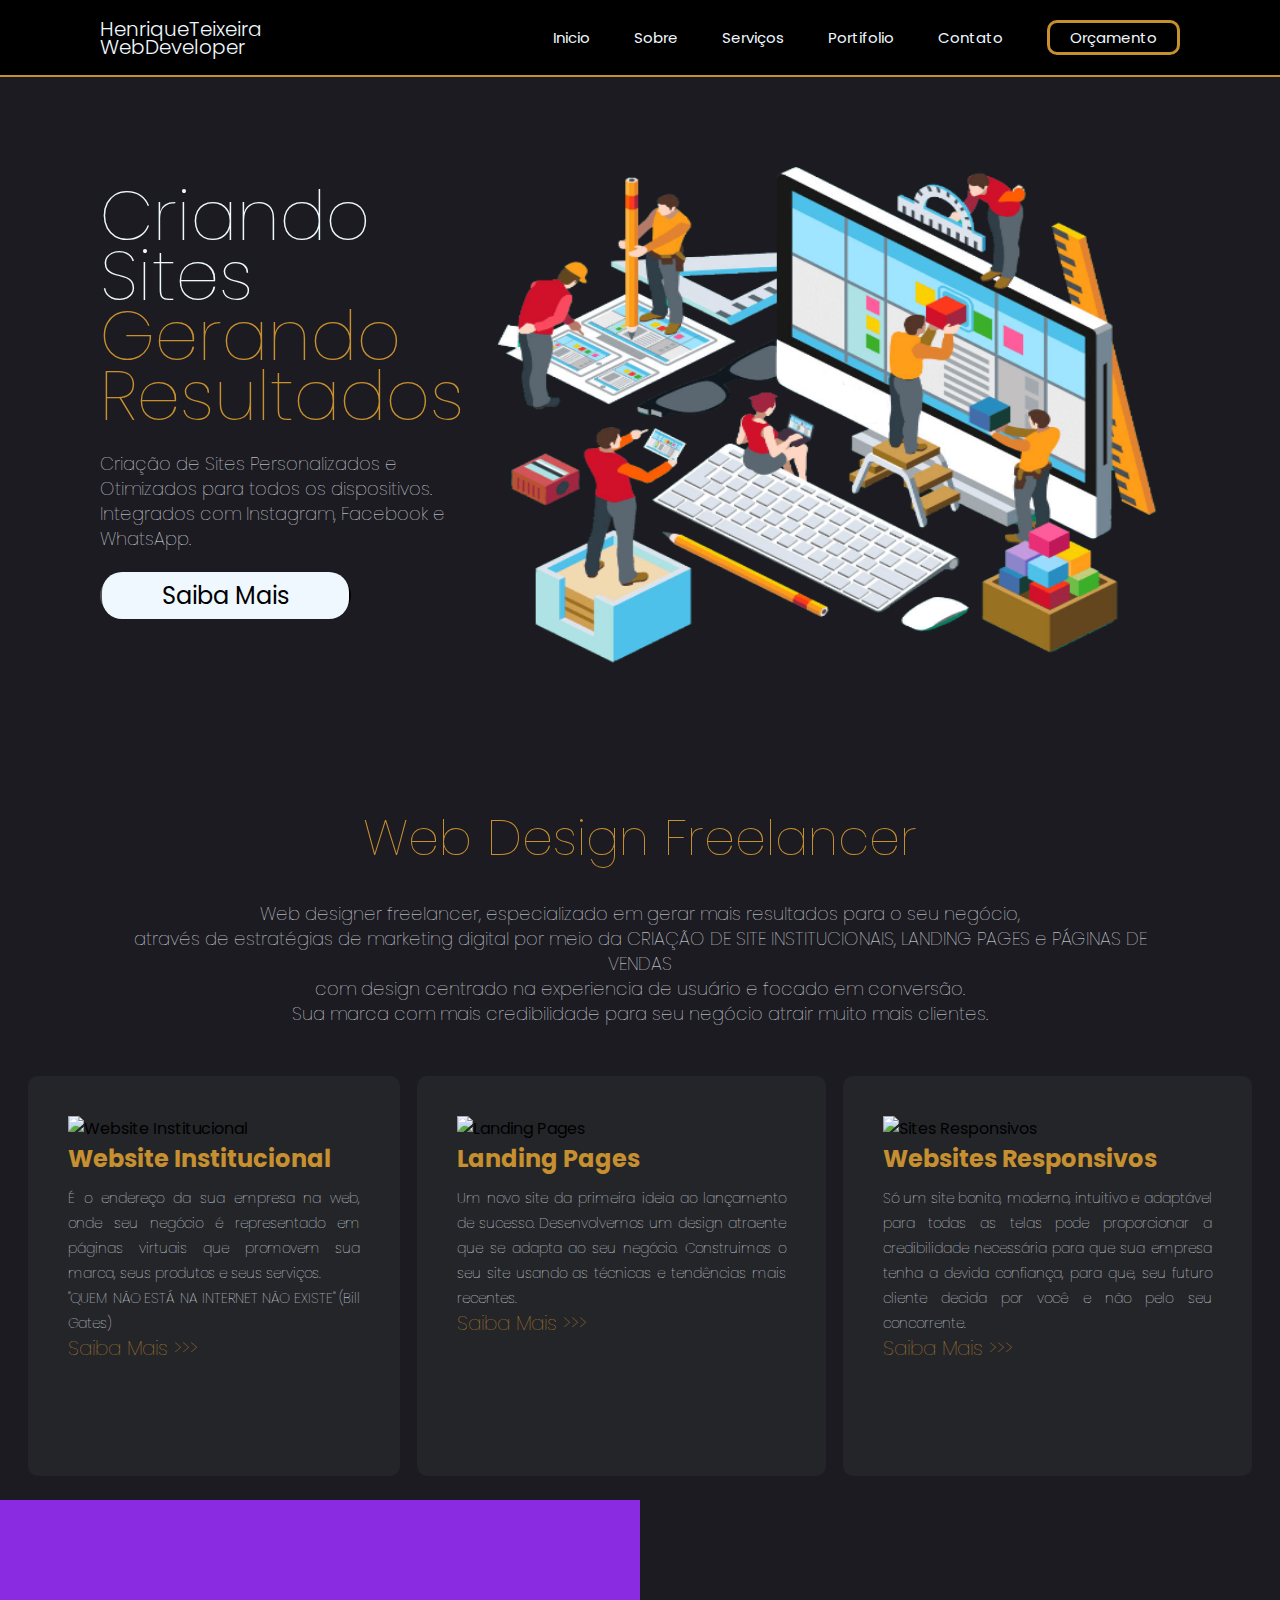
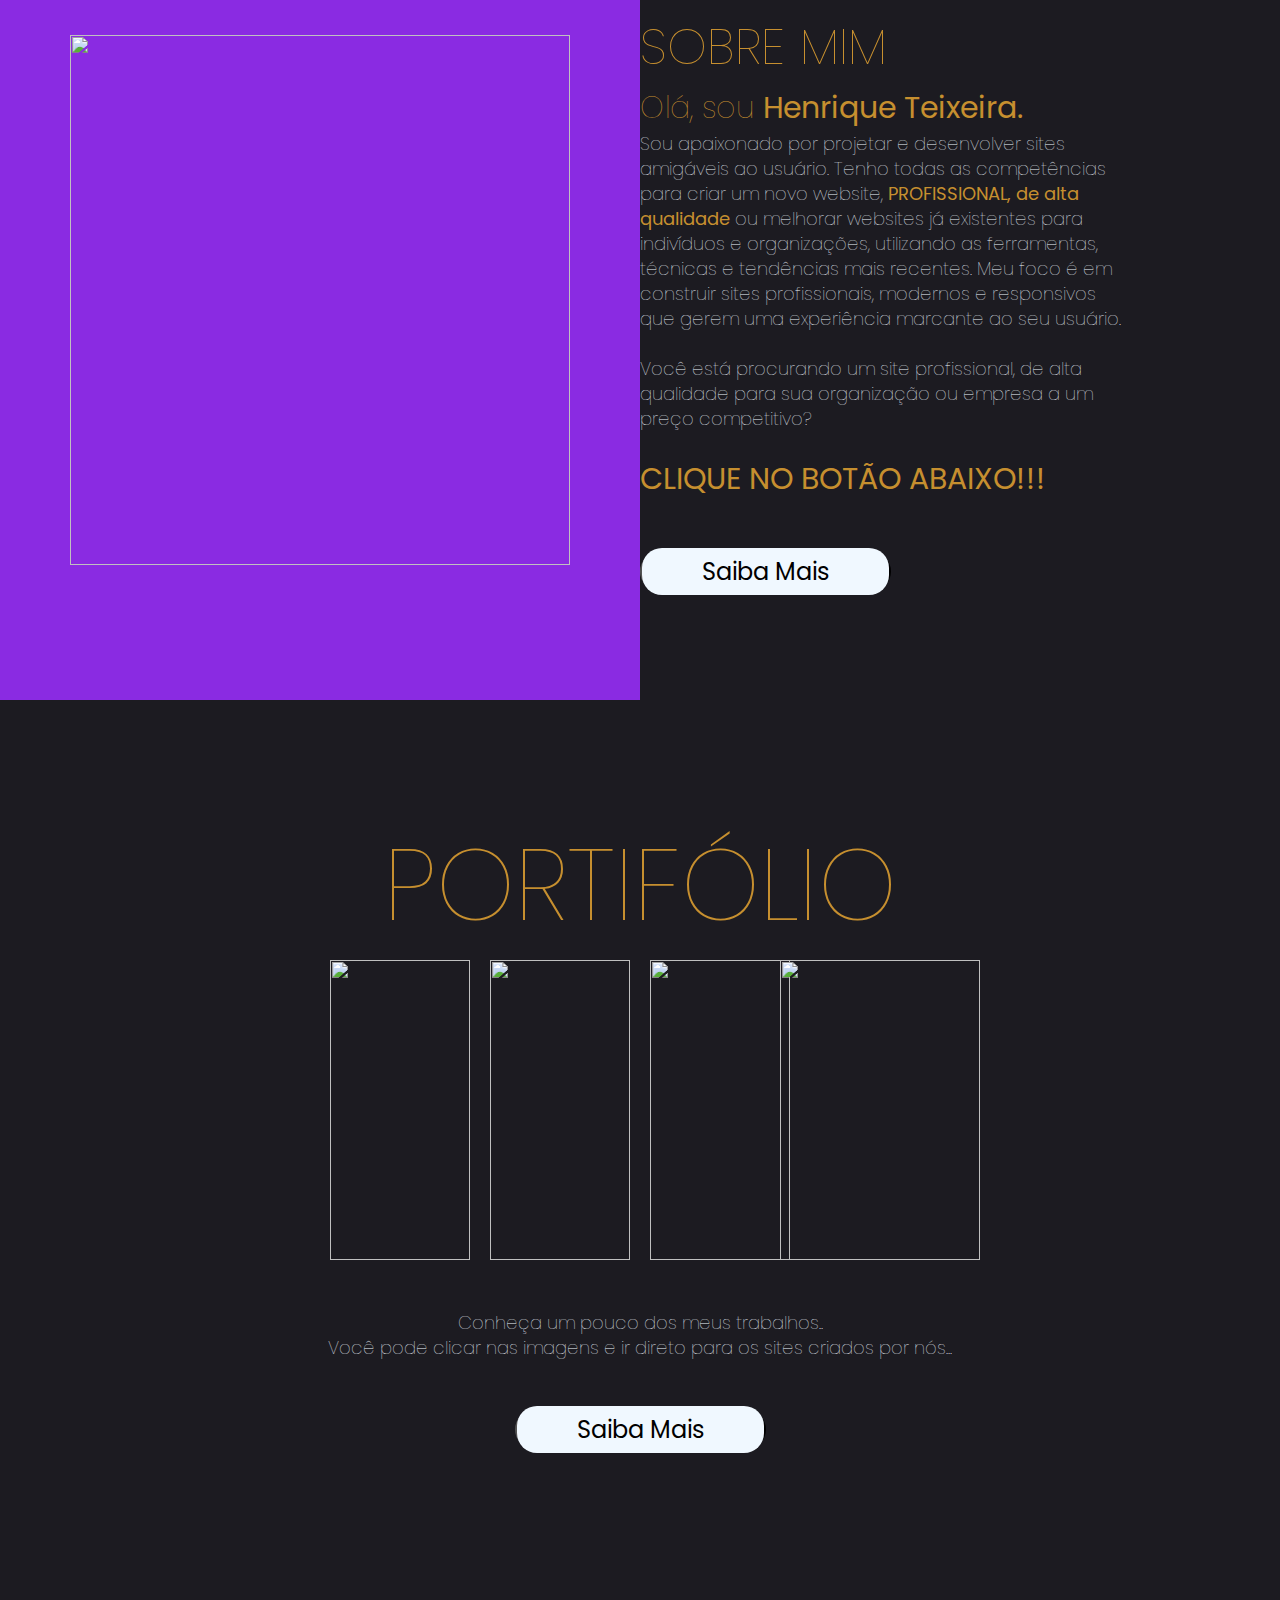
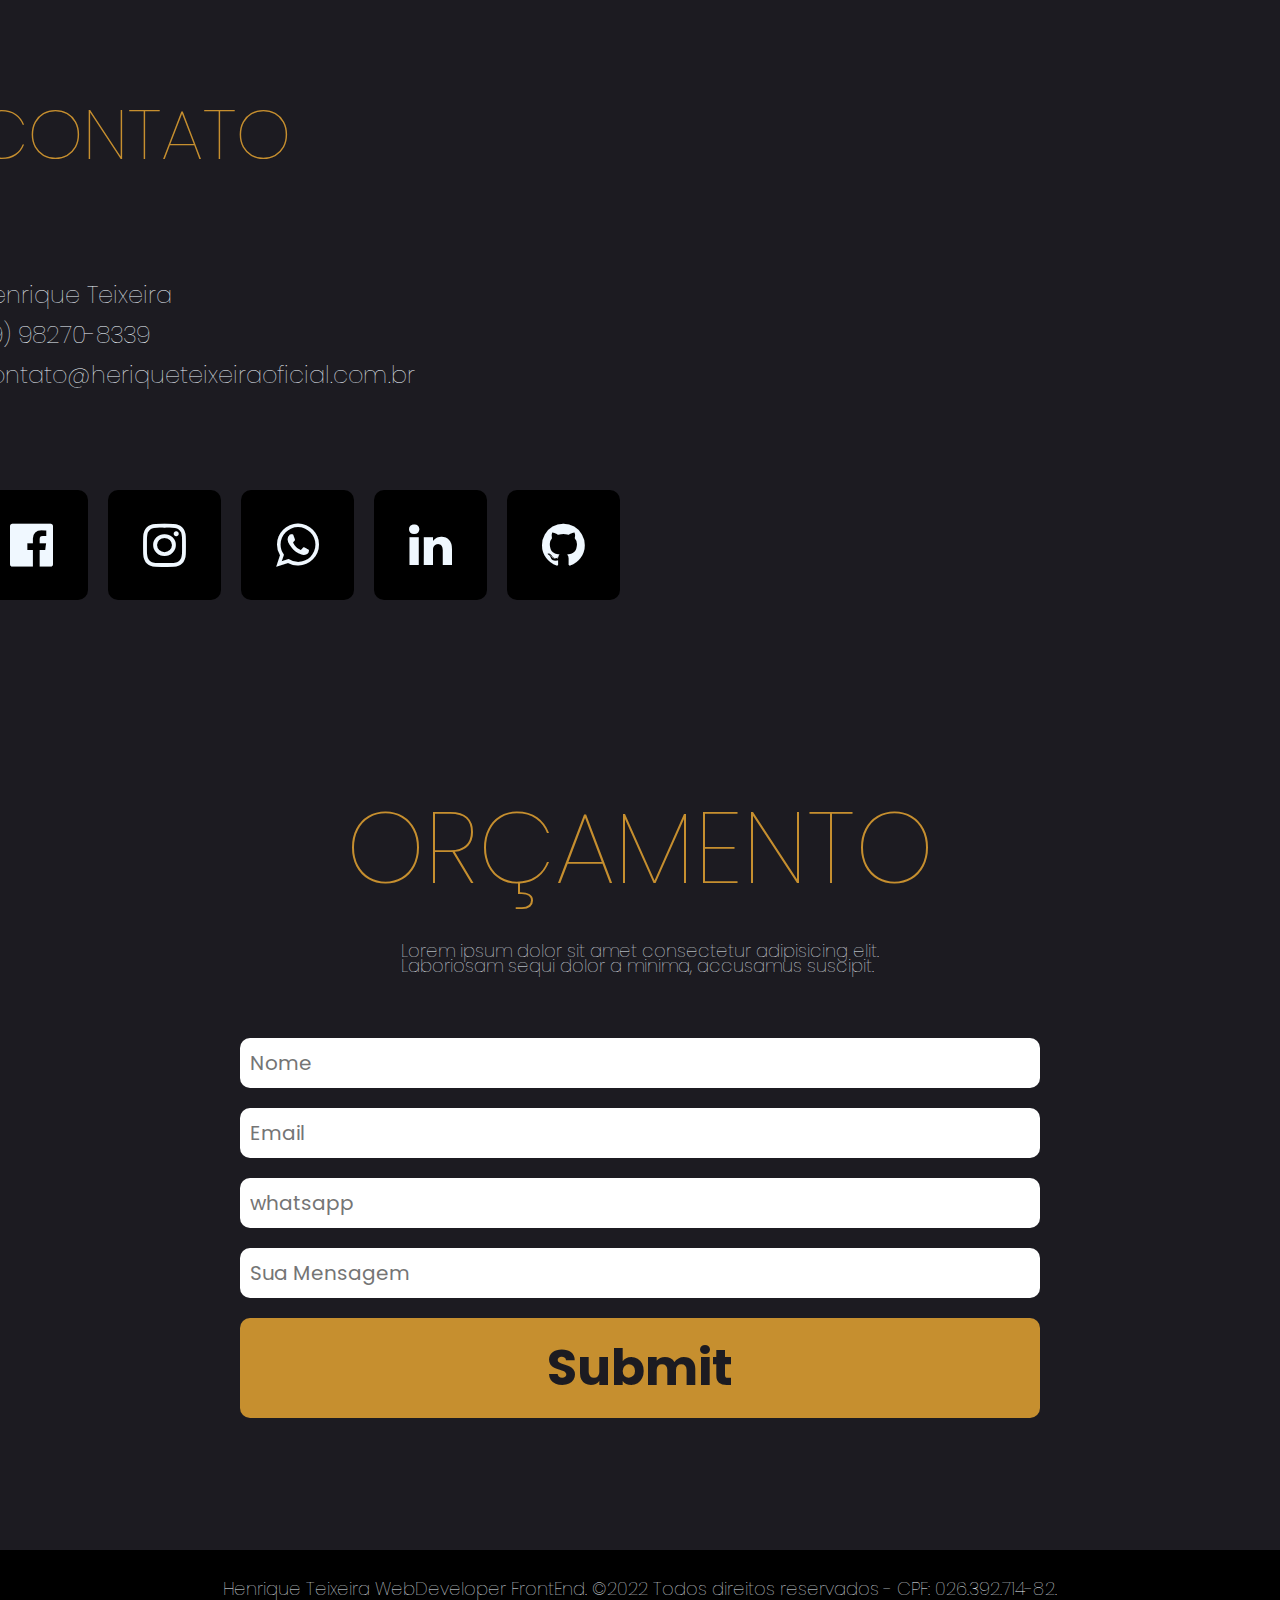
==== commit ca3efda2: "Update202301130146" ====
--- a/index.html
+++ b/index.html
@@ -1,18 +1,17 @@
-
-
-
-
-
 <!DOCTYPE html>
 <html lang="pt-br">
 <head>
     <meta charset="UTF-8">
     <meta http-equiv="X-UA-Compatible" content="IE=edge">
     <meta name="viewport" content="width=device-width, initial-scale=1.0">
+   
     <title>Henrique Teixeira WebDeveloper</title>
-     
+    
+    <link rel="shortcut icon" href="img/favicon.ico" type="image/x-icon">
+    <link rel="stylesheet" href="css/mediaquery.css">
     <link rel="stylesheet" href="css/style.css">
     <link rel="stylesheet" href="https://cdnjs.cloudflare.com/ajax/libs/font-awesome/4.7.0/css/font-awesome.min.css">
+    
 </head>
 <body>
     <header id="header">
@@ -23,6 +22,7 @@
             <ul>
                 <a href="#inicio"><li>Inicio</li></a>
                 <a href="#sobre"><li>Sobre</li></a>
+                <a href="#servicos"><li>Serviços</li></a>
                 <a href="#portifolio"><li>Portifolio</li></a>
                 <a href="#contato"><li>Contato</li></a>
                 <a href="http://bit.ly/WhatsAppHDTBusiness" id="btn-menu" target="_blank"><li>Orçamento</li></a>
@@ -49,7 +49,8 @@
             <div class="elemento">
                 <h3>Web Design Freelancer</h3></br>
                 <p>Web designer freelancer, especializado em gerar mais resultados para o seu negócio, </br>
-                    através de estratégias de marketing digital por meio da CRIAÇÃO DE SITE INSTITUCIONAIS, LANDING PAGES e PÁGINAS DE VENDAS</br> 
+                    através de estratégias de marketing digital por meio da CRIAÇÃO DE SITE INSTITUCIONAIS, 
+                    LANDING PAGES e PÁGINAS DE VENDAS</br> 
                     com design centrado na experiencia de usuário e focado em conversão. </br>
                     Sua marca com mais credibilidade para seu negócio atrair muito mais clientes.                    
                 </p></br>
@@ -58,21 +59,27 @@
                 <div class="card1">
                     <img id="produto1" src="img/website-institucional.png" width="100px" height="100px" alt="Website Institucional">
                     <h3>Website Institucional</h3>
-                    <p>É o endereço da sua empresa na web, onde seu negócio é representado em páginas virtuais que promovem sua marca, seus produtos e seus serviços.</br>
+                    <p>É o endereço da sua empresa na web, 
+                        onde seu negócio é representado em páginas virtuais que promovem sua marca, 
+                        seus produtos e seus serviços.</br>
                     "QUEM NÃO ESTÁ NA INTERNET NÃO EXISTE" (Bill Gates)
                     </p> 
+                    <a href="http://bit.ly/WhatsAppHDTBusiness">Saiba Mais >>> </a>
                 </div>
                 <div class="card2">
                     <img id="produto2" src="img/website.png" width="100px" height="100px" alt="Landing Pages">
                     <h3>Landing Pages</h3>
-                    <p> Um novo site da primeira ideia ao lançamento de sucesso. Desenvolvemos um design atraente que se adapta ao seu negócio. 
+                    <p> Um novo site da primeira ideia ao lançamento de sucesso. 
+                        Desenvolvemos um design atraente que se adapta ao seu negócio. 
                         Construimos o seu site usando as técnicas e tendências mais recentes.</p>
+                    <a href="http://bit.ly/WhatsAppHDTBusiness">Saiba Mais >>> </a>  
                 </div>
                 <div class="card3">
                     <img id="produto3" src="img/responsivo.png" width="100px" height="100px" alt="Sites Responsivos">
                     <h3>Websites Responsivos</h3>
                     <p>Só um site bonito, moderno, intuitivo e adaptável para todas as telas pode proporcionar a credibilidade necessária para que 
                         sua empresa tenha a devida confiança, para que, seu futuro cliente decida por você e não pelo seu concorrente.</p>
+                    <a href="http://bit.ly/WhatsAppHDTBusiness">Saiba Mais >>> </a>        
                 </div>
             </div>
         </div>
@@ -120,9 +127,7 @@
             <div class="p-port">
                 <p>
                     Conheça um pouco dos meus trabalhos..</br> 
-                    Você pode clicar nas imagens e ir direto para os sites criados por nós...</br> 
-                    
-                    </br></br>
+                    Você pode clicar nas imagens e ir direto para os sites criados por nós...</br></br></br>
                 </p>
                 <button class="btn"> <a href="http://bit.ly/WhatsAppHDTBusiness">Saiba Mais</a></button>
             </div>
@@ -134,8 +139,7 @@
                 <p id="p-contato">
                     Henrique Teixeira</br></br>
                     (19) 98270-8339</br></br>
-                    contato@heriqueteixeiraoficial.com.br</br></br>
-                    </br></br>
+                    contato@heriqueteixeiraoficial.com.br</br>
                 </p>
 
                 <div class="redes">
--- a/css/style.css
+++ b/css/style.css
@@ -1,3 +1,4 @@
+@charset "UTF-8";
 @import url('https://fonts.googleapis.com/css2?family=Poppins:wght@200;300;400;500;600;700;800;900&display=swap');
 
 *{
@@ -9,15 +10,12 @@
     text-decoration: none;
 }
 
-
 html {
     scroll-behavior: smooth;
 }
 
-
 body {
-    /*background-color: #1c1b21;*/    
-    background-color:#1c1b21;    
+    background-color:#1c1b21;
     font-family: 'poppins', sans-serif;
     flex-direction: column;
     display: flex;
@@ -25,7 +23,6 @@
     max-width: 1920px;
     padding: 0px 0px;
 }
-
 
 header {   
     width: 100%;
@@ -37,10 +34,9 @@
     padding: 0px 100px;
     background-color: rgb(0, 0, 0);
     position: fixed;
-    top: 0;
-    left: 0;   
+    top: 0; left: 0;   
     margin: 0 auto; 
-}
+    border-bottom: 2px solid #C68F2F}
 .logo a {
     color: aliceblue;
     padding: 20px;
@@ -195,9 +191,8 @@
     margin: 0 auto;
     padding: 20px;
     border-radius: 10px;
-    /*position: absolute;*/
-
-}
+}
+
 .card1 {
     width: 30%;
     height: 400px;
@@ -210,7 +205,10 @@
     text-align: justify;
     background-color: #242529;
     border-radius: 10px;
-
+}
+.card1:hover {
+    background-color: rgb(0, 0, 0);
+    transition: 0.5s all;
 }
 .card2 {
     width: 33%;
@@ -224,6 +222,10 @@
     text-align: justify;
     background-color: #242529;
     border-radius: 10px;
+}
+.card2:hover {
+    background-color: rgb(0, 0, 0);
+    transition: 0.5s all;
 
 }
 .card3 {
@@ -238,19 +240,35 @@
     text-align: justify;
     background-color: #242529;
     border-radius: 10px;
+}
+.card3:hover {
+    background-color: rgb(0, 0, 0);
+    transition: 0.5s all;
 
 }
 .cards h3 {
     font-size: 24px;
     color: #C68F2F;
-
 }
 .cards p {
     color:aliceblue;
-    font-size: 18px;
+    font-size: 14px;
     line-height: 25px;
     margin-top: 10px;
     font-weight: 100;
+}
+.cards a {
+    color: #C68F2F;
+    font-size: 20px;
+    line-height: 25px;
+    margin-top: 10px;
+    font-weight: 100;
+}
+.cards a:hover {
+    color:aliceblue;
+    font-size: 21px;
+    transition: 0.3s all;
+
 }
 
 
@@ -266,7 +284,7 @@
     padding: 0px 0px 0px 0px;
 }
 .sobre aside {
-    /*background-color: blueviolet;*/
+    background-color: blueviolet;
     width: 50%;
     height: 100%;
     display: flex;
@@ -370,6 +388,7 @@
 .contato {
     display: flex;
     justify-content: center;
+    align-items: center;
     margin: 0 auto;
     width: 100%;
     height: 800px;
@@ -378,24 +397,17 @@
     background-color:#1c1b21;
 }
 .contato aside {
-    margin: 0px;
+    display: flex;
+    justify-content: space-between;
+    flex-direction: column;
     width: 50%;
-    padding: 0px;
     height: 500px;
-
-}
-.contato article {
-
-}
-.contato h2 {
-    display: flex;
-    justify-items: center;
-    align-items: center;
+}
+.contato h2 {   
     font-size: 70px;
     line-height: 70px;
     font-weight: 100;
     color: #C68F2F;
-    margin: 30px;
 }
 .contato p {
     color:aliceblue;
@@ -403,35 +415,29 @@
     line-height: 20px;
     margin-top: 10px;
     font-weight: 100;
-    margin: 30px;
-}
-.contato i {
-    color:aliceblue;
-    font-size: 24px;
-    line-height: 20px;
-    margin-top: 10px;
-    font-weight: 100;
+}
+.redes {
+    display: flex;
+    justify-content:flex-start;
+    margin-left:0px;
+}
+.redes i {
+    color:aliceblue;
+    cursor: pointer;
+    font-size: 50px;
+    background-color: #000000;
+    margin-right: 20px;
+    padding: 30px 35px 30px 35px;
+    border-radius: 10px;
+}
+.redes i:hover {
+    background-color:#C68F2F;
+    font-size: 50px;
+    color: #000000;
+}
+
+.contato article {
     margin: 20px;
-    cursor: pointer;
-}
-.btn-redes {
-    background-color: rgb(0, 0, 0);
-    font-size: 36px;
-    margin: 0px 5px;
-    padding: 0px 3px 8px 0px;
-    border-radius: 10px;
-}
-.btn-redes a {
-    font-size: 36px;
-
-}
-.btn-redes:hover {
-    background-color:#C68F2F;
-    font-size: 36px;
-    margin: 0px 5px;
-    padding: 0px 3px 8px 0px;
-    border-radius: 10px;
-
 }
 
 
@@ -494,6 +500,8 @@
     background-color: #db9315f1;
     color: aliceblue;
 }
+
+
 footer {
     background-color: black;
     height: 77px;
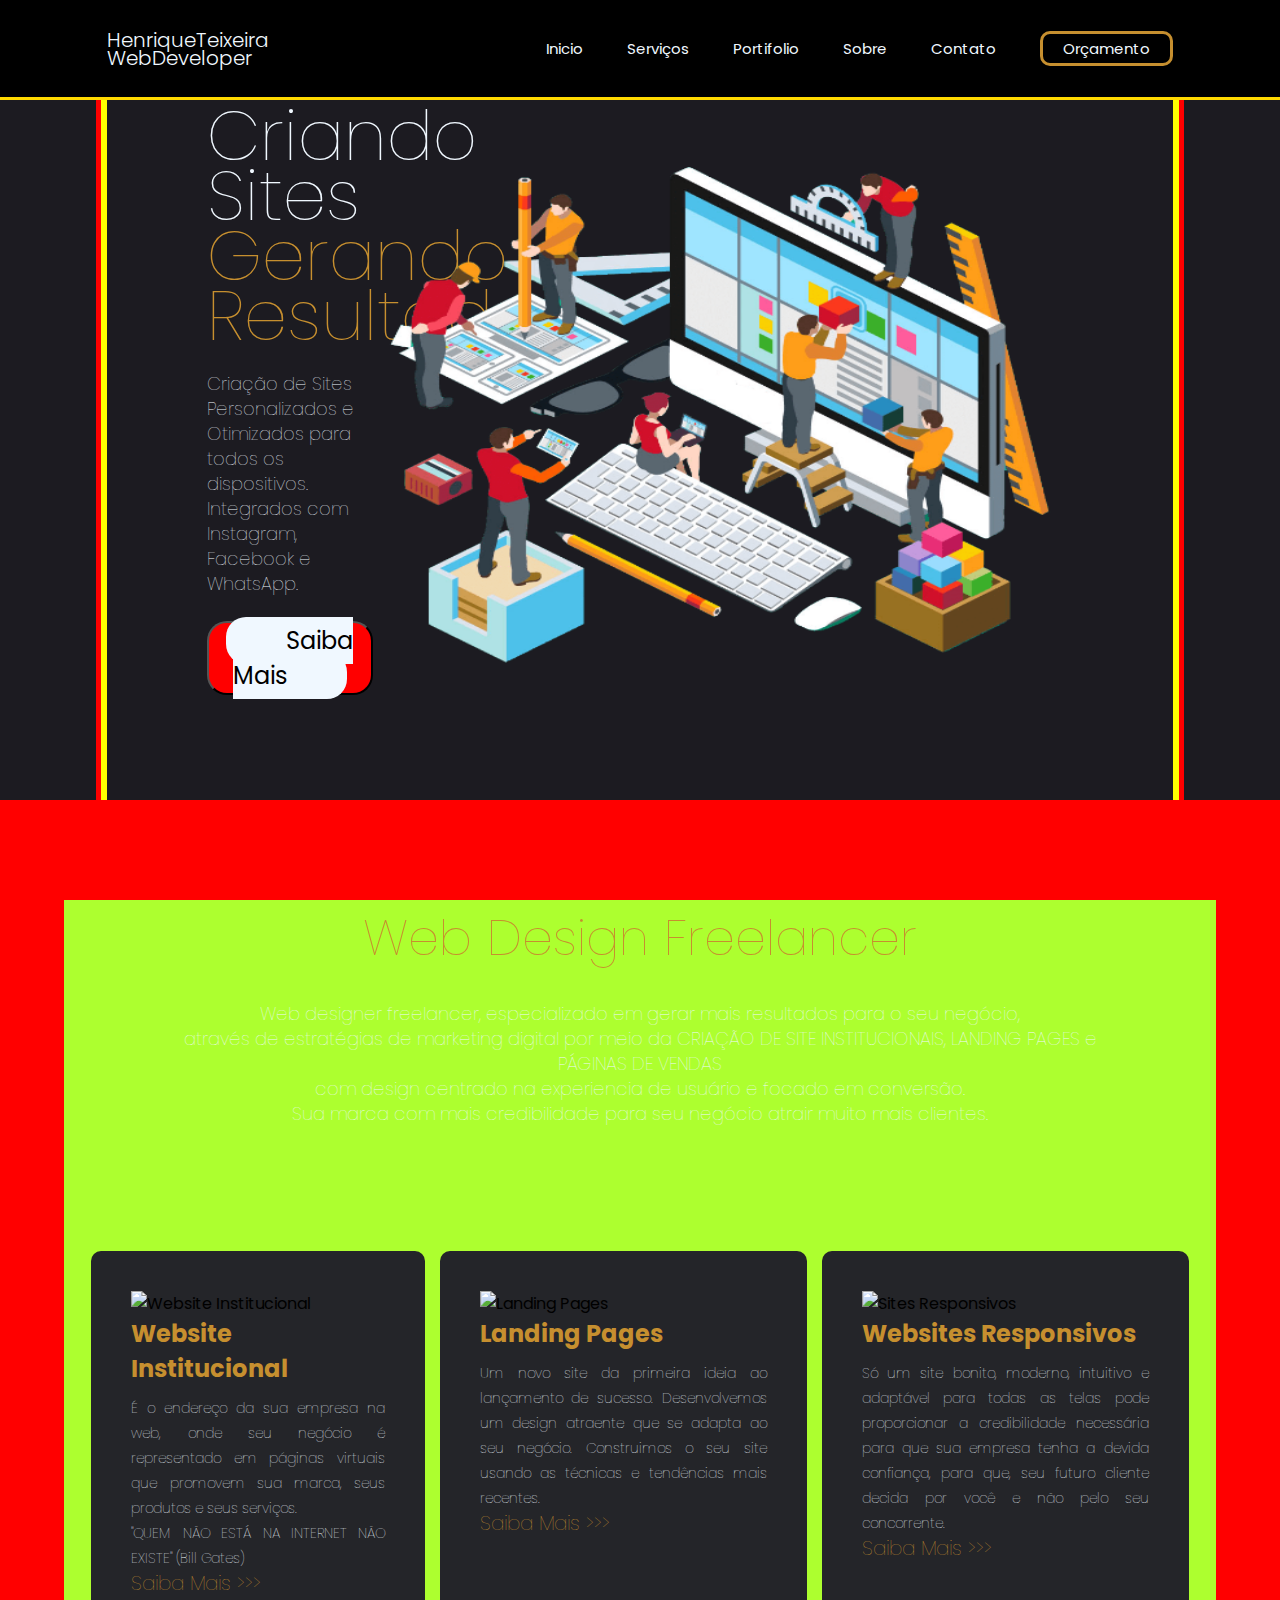
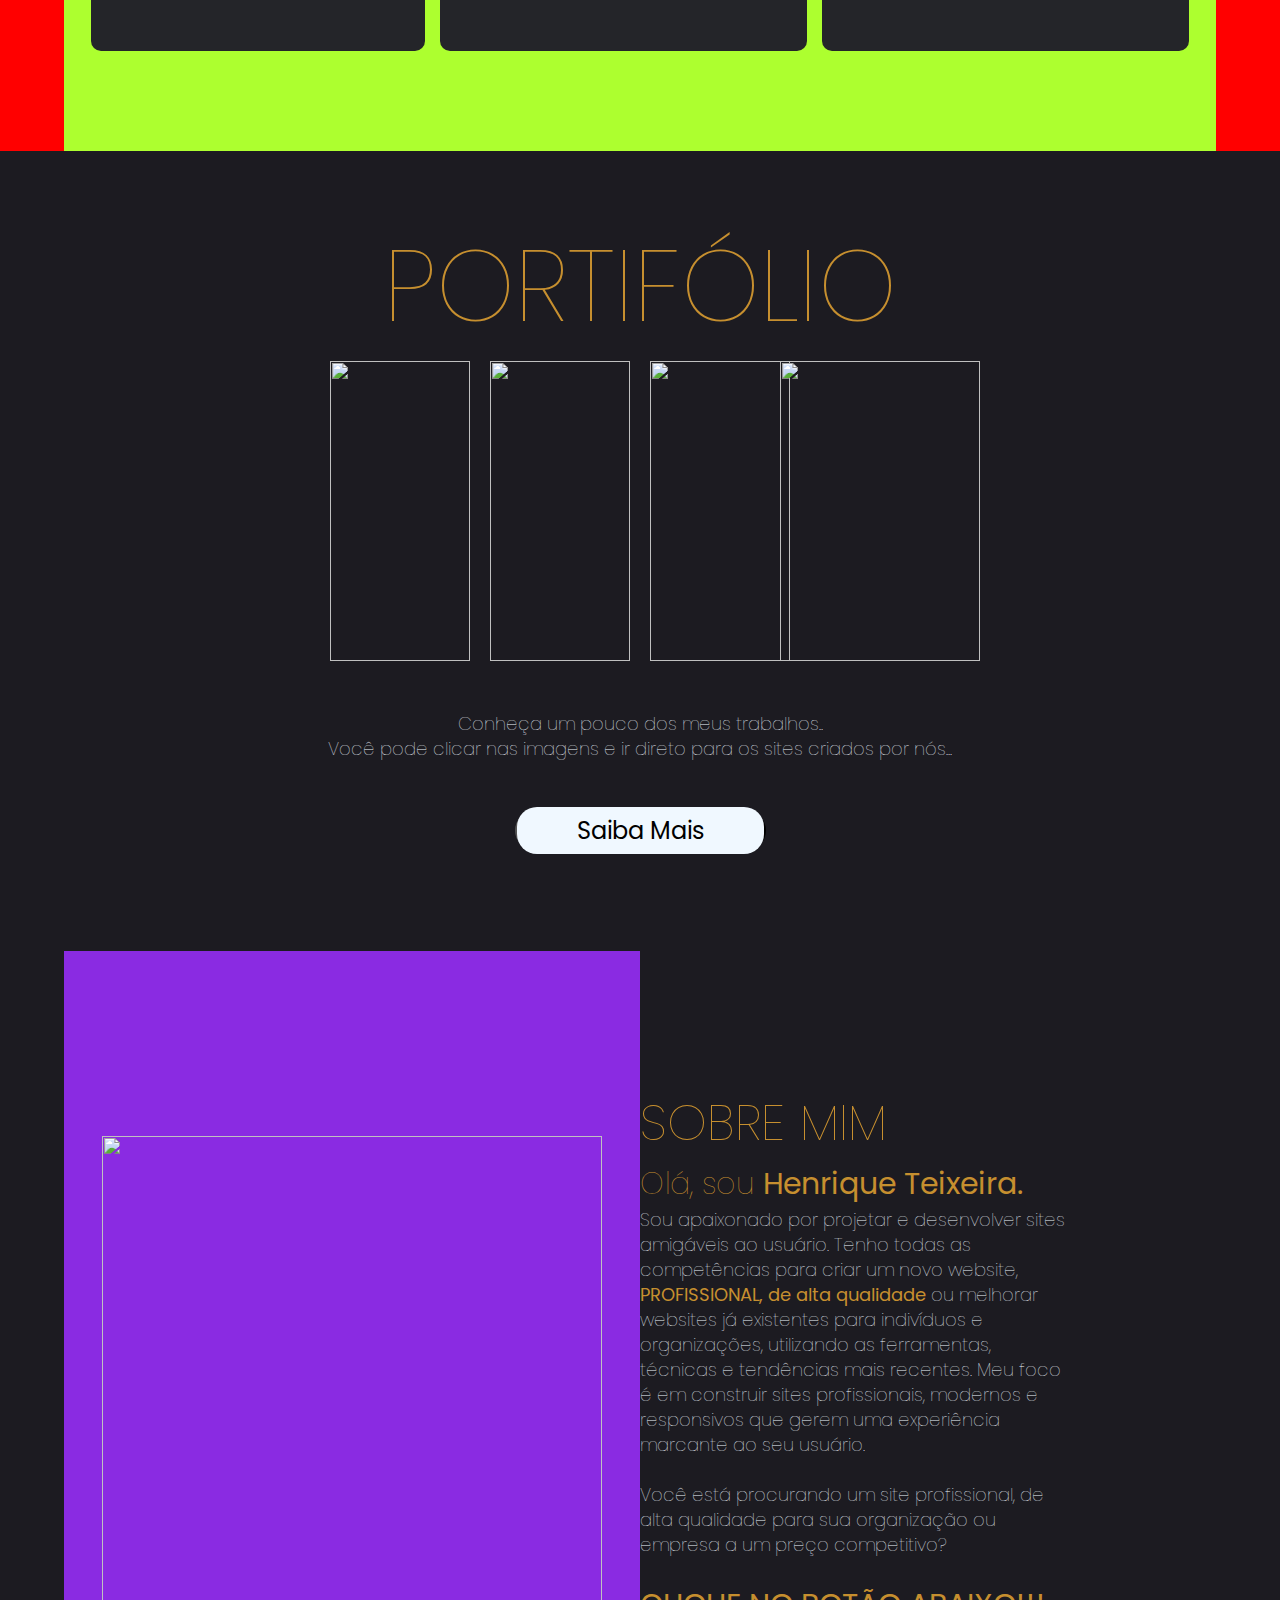
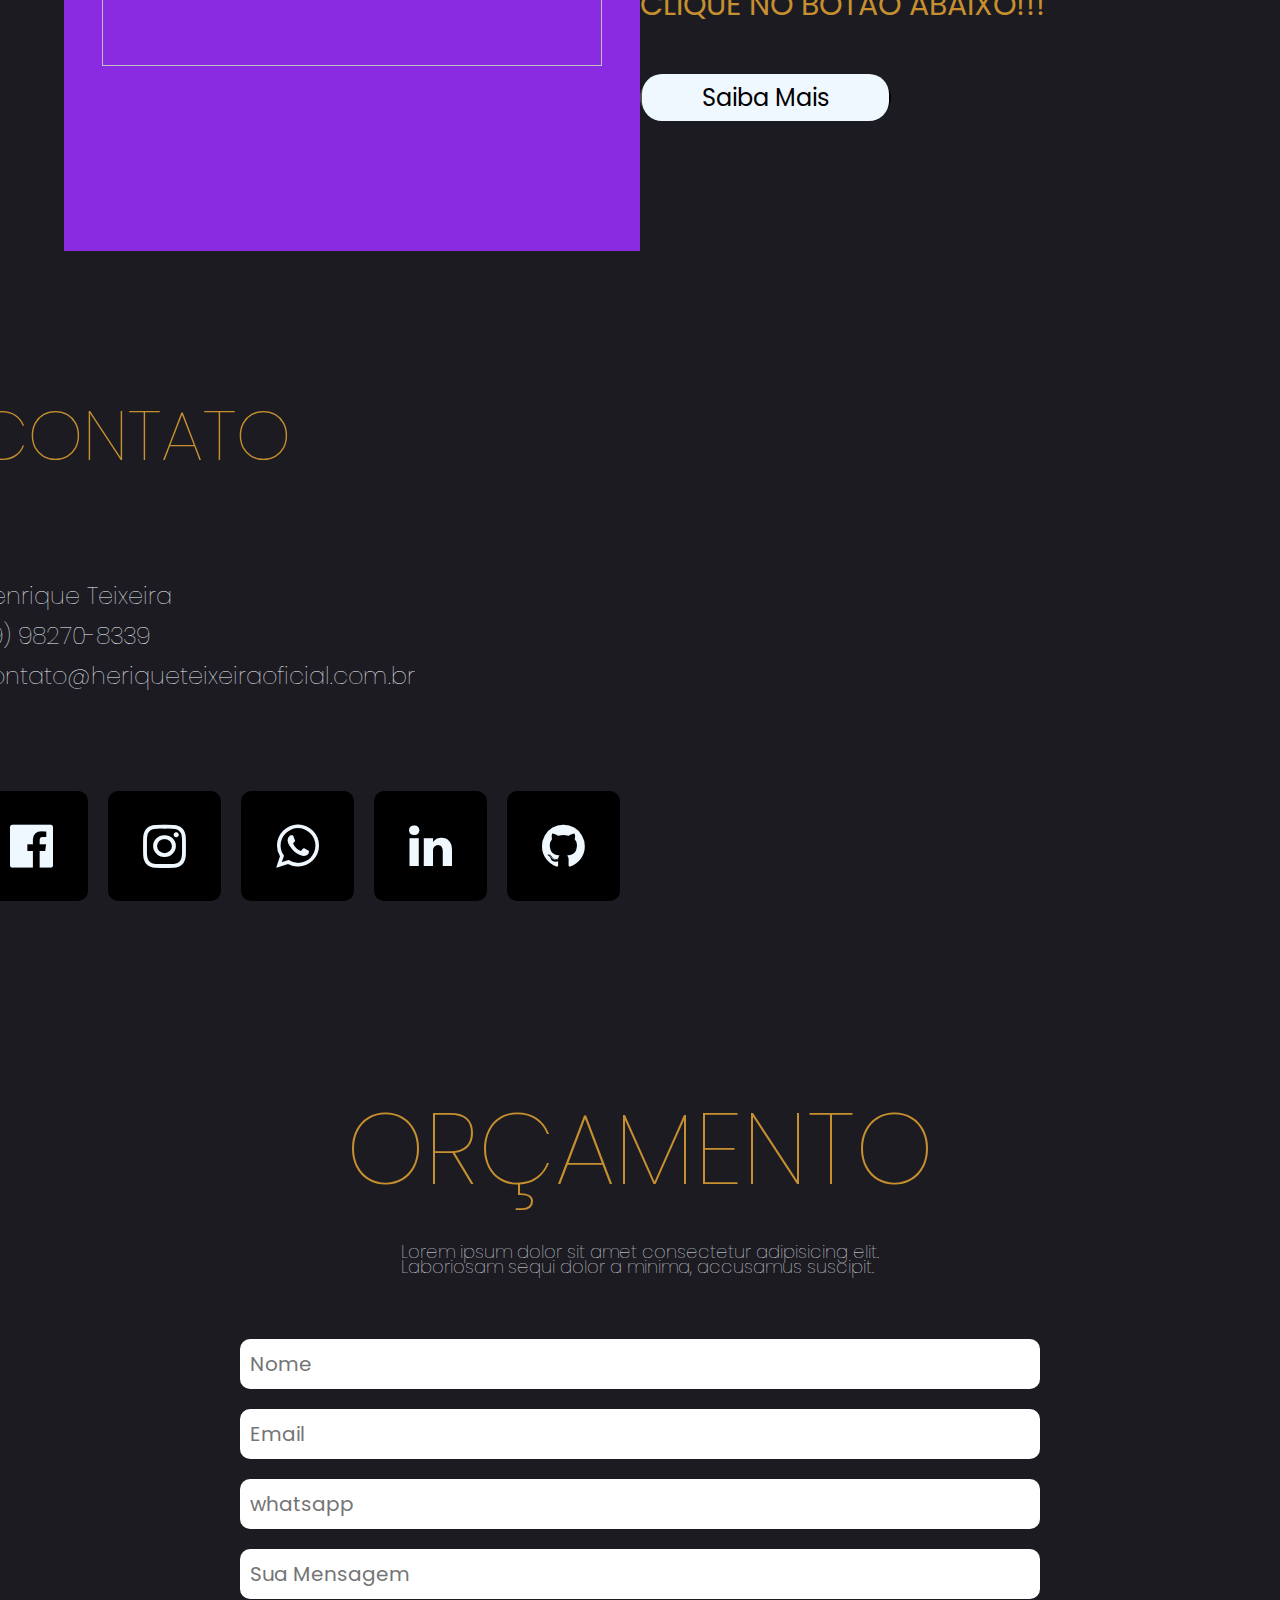
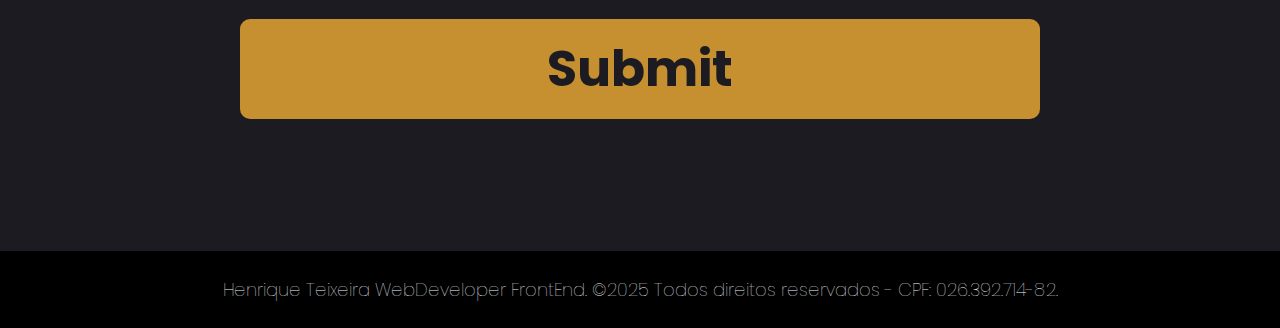
==== commit 233de99d: "20250324131916-Update Header e Hero;" ====
--- a/index.html
+++ b/index.html
@@ -13,38 +13,48 @@
     <link rel="stylesheet" href="https://cdnjs.cloudflare.com/ajax/libs/font-awesome/4.7.0/css/font-awesome.min.css">
     
 </head>
+
 <body>
-    <header id="header">
-        <div class="logo">
-            <h1><a id="a-logo" href="#inicio">HenriqueTeixeira</br>WebDeveloper</a></h1>
-        </div>
-        <nav>
-            <ul>
-                <a href="#inicio"><li>Inicio</li></a>
-                <a href="#sobre"><li>Sobre</li></a>
-                <a href="#servicos"><li>Serviços</li></a>
-                <a href="#portifolio"><li>Portifolio</li></a>
-                <a href="#contato"><li>Contato</li></a>
-                <a href="http://bit.ly/WhatsAppHDTBusiness" id="btn-menu" target="_blank"><li>Orçamento</li></a>
-            </ul>
-        </nav>
+    <header>
+        <section class="header" id="header">
+            <div class="container" id="container">
+                <div class="menu" id="menu">
+                    <div class="logo">
+                        <h1><a id="a-logo" href="#">HenriqueTeixeira</br>WebDeveloper</a></h1>
+                    </div>
+                    <nav>
+                        <ul>
+                            <a href="#"><li>Inicio</li></a>
+                            <a href="#services"><li>Serviços</li></a>
+                            <a href="#portifolio"><li>Portifolio</li></a>
+                            <a href="#sobre"><li>Sobre</li></a>
+                            <a href="#contato"><li>Contato</li></a>
+                            <a href="http://bit.ly/WhatsAppHDTBusiness" id="btn-menu" target="_blank"><li>Orçamento</li></a>
+                        </ul>
+                    </nav>
+                </div>
+            </div>
+        </section>
     </header>
-
     <main>
-        <div class="home" id="inicio">
-            <aside id="inicio">        
-                <h2><span>Criando</br>Sites</span></h2>
-                <h2>Gerando</br>Resultados</h2></br>
-                <p>Criação de Sites Personalizados e Otimizados para todos os dispositivos.</br> 
-                    Integrados com Instagram, Facebook e WhatsApp.
-                </p></br>
-                <button class="btn"><a href="http://bit.ly/WhatsAppHDTBusiness" target="_blank">Saiba Mais</a></button>
-            </aside>        
-            <article id="img-home">
-                <img src="img/imagem-home.png" width="700px" height="600px" alt="Construtores de Sites">
-            </article>
-        </div>
-
+        <section class="hero" id="hero">
+            <div class="container" id="container">
+                <div class="home" id="inicio">
+                    <aside id="inicio">        
+                        <h2><span>Criando</br>Sites</span></h2>
+                        <h2>Gerando</br>Resultados</h2></br>
+                        <p>Criação de Sites Personalizados e Otimizados para todos os dispositivos.</br> 
+                            Integrados com Instagram, Facebook e WhatsApp.
+                        </p></br>
+                        <button class="btn"><a href="http://bit.ly/WhatsAppHDTBusiness" target="_blank">Saiba Mais</a></button>
+                    </aside>        
+                    <article id="img-home">
+                        <img src="img/imagem-home.png" width="700px" height="600px" alt="Construtores de Sites">
+                    </article>
+                </div
+            </div>
+        </section>
+<!--
         <div class="home2">
             <div class="elemento">
                 <h3>Web Design Freelancer</h3></br>
@@ -83,28 +93,50 @@
                 </div>
             </div>
         </div>
-
-        <div class="sobre" id="sobre">
-            <aside>
-                <img src="img/henrique-circle.png" width="500"  height="530px" alt="">                
-            </aside>
-            <article id="art-sobre">
-                <h3>SOBRE MIM</h3>
-                <h4>Olá, sou <b>Henrique Teixeira.</h4>
-                <p id="p-sobre">                    
-                    Sou apaixonado por projetar e desenvolver sites amigáveis​ ao usuário. 
-                    Tenho todas as competências para criar um novo website, <b><font color="#C68F2F">PROFISSIONAL, 
-                    de alta qualidade</font></b> ou melhorar websites já existentes para indivíduos e organizações, 
-                    utilizando as ferramentas, técnicas e tendências mais recentes.
-                    Meu foco é em construir sites profissionais, modernos e responsivos que gerem uma 
-                    experiência marcante ao seu usuário. </br></br> 
-                    Você está procurando um site profissional, de alta qualidade para sua organização 
-                    ou empresa a um preço competitivo?</br></br>            
-                </p>
-                <h4><b>CLIQUE NO BOTÃO ABAIXO!!!</h4></br></br>
-                <button class="btn"> <a href="http://bit.ly/WhatsAppHDTBusiness">Saiba Mais</a></button>
-            </article>
-        </div>
+-->
+        <section class="services" id="services">
+            <div class="container" id="container">
+                <div class="servicos" id="servicos">
+                    <div class="elemento">
+                        <h3>Web Design Freelancer</h3></br>
+                        <p>Web designer freelancer, especializado em gerar mais resultados para o seu negócio, </br>
+                            através de estratégias de marketing digital por meio da CRIAÇÃO DE SITE INSTITUCIONAIS, 
+                            LANDING PAGES e PÁGINAS DE VENDAS</br> 
+                            com design centrado na experiencia de usuário e focado em conversão. </br>
+                            Sua marca com mais credibilidade para seu negócio atrair muito mais clientes.                    
+                        </p></br>
+                    </div>
+                    <div class="cards">
+                        <div class="card1">
+                            <img id="produto1" src="img/website-institucional.png" width="100px" height="100px" alt="Website Institucional">
+                            <h3>Website Institucional</h3>
+                            <p>É o endereço da sua empresa na web, 
+                                onde seu negócio é representado em páginas virtuais que promovem sua marca, 
+                                seus produtos e seus serviços.</br>
+                            "QUEM NÃO ESTÁ NA INTERNET NÃO EXISTE" (Bill Gates)
+                            </p> 
+                            <a href="http://bit.ly/WhatsAppHDTBusiness">Saiba Mais >>> </a>
+                        </div>
+                        <div class="card2">
+                            <img id="produto2" src="img/website.png" width="100px" height="100px" alt="Landing Pages">
+                            <h3>Landing Pages</h3>
+                            <p> Um novo site da primeira ideia ao lançamento de sucesso. 
+                                Desenvolvemos um design atraente que se adapta ao seu negócio. 
+                                Construimos o seu site usando as técnicas e tendências mais recentes.</p>
+                            <a href="http://bit.ly/WhatsAppHDTBusiness">Saiba Mais >>> </a>  
+                        </div>
+                        <div class="card3">
+                            <img id="produto3" src="img/responsivo.png" width="100px" height="100px" alt="Sites Responsivos">
+                            <h3>Websites Responsivos</h3>
+                            <p>Só um site bonito, moderno, intuitivo e adaptável para todas as telas pode proporcionar a credibilidade necessária para que 
+                                sua empresa tenha a devida confiança, para que, seu futuro cliente decida por você e não pelo seu concorrente.</p>
+                            <a href="http://bit.ly/WhatsAppHDTBusiness">Saiba Mais >>> </a>        
+                        </div>
+                    </div>
+        
+                </div>
+            </div>
+        </section>
 
         <div class="portifolio" id="portifolio">
             <aside>
@@ -132,6 +164,32 @@
                 <button class="btn"> <a href="http://bit.ly/WhatsAppHDTBusiness">Saiba Mais</a></button>
             </div>
         </div> 
+
+        <section class="about" id="about">
+            <div class="container" id="container">
+                <div class="sobre" id="sobre">
+                    <aside>
+                        <img src="img/henrique-circle.png" width="500"  height="530px" alt="">                
+                    </aside>
+                    <article id="art-sobre">
+                        <h3>SOBRE MIM</h3>
+                        <h4>Olá, sou <b>Henrique Teixeira.</h4>
+                        <p id="p-sobre">                    
+                            Sou apaixonado por projetar e desenvolver sites amigáveis​ ao usuário. 
+                            Tenho todas as competências para criar um novo website, <b><font color="#C68F2F">PROFISSIONAL, 
+                            de alta qualidade</font></b> ou melhorar websites já existentes para indivíduos e organizações, 
+                            utilizando as ferramentas, técnicas e tendências mais recentes.
+                            Meu foco é em construir sites profissionais, modernos e responsivos que gerem uma 
+                            experiência marcante ao seu usuário. </br></br> 
+                            Você está procurando um site profissional, de alta qualidade para sua organização 
+                            ou empresa a um preço competitivo?</br></br>            
+                        </p>
+                        <h4><b>CLIQUE NO BOTÃO ABAIXO!!!</h4></br></br>
+                        <button class="btn"> <a href="http://bit.ly/WhatsAppHDTBusiness">Saiba Mais</a></button>
+                    </article>
+                </div>
+            </div>
+        </section>
 
         <div class="contato" id="contato">
             <aside>
@@ -173,11 +231,14 @@
                 </form>
             </div>
         </div>
+
     </main>
+
     <footer>
         <div class="rodape">
-            <p>Henrique Teixeira WebDeveloper FrontEnd. ©2022 Todos direitos reservados - CPF: 026.392.714-82.</p>
+            <p>Henrique Teixeira WebDeveloper FrontEnd. ©2025 Todos direitos reservados - CPF: 026.392.714-82.</p>
         </div>   
     </footer>  
+
 </body>
 </html>--- a/css/style.css
+++ b/css/style.css
@@ -24,28 +24,49 @@
     padding: 0px 0px;
 }
 
-header {   
-    width: 100%;
-    height: 77px;
-    display: flex;
-    flex-direction: row;
+header{
+    background-color: rgb(0, 0, 0);
+    width: 100%;
+    height: 100px;
+    margin: auto;
+    display: flex;
+    align-items: center;
+    justify-content: center;
+    position: fixed;
+    border-bottom: rgb(255, 217, 0) 3px solid;
+    z-index: 999;
+}
+header .header{
+    background-color: rgba(172, 255, 47, 0);
+    width: 99%;
+}
+header .header .container{
+    background-color: rgba(255, 0, 0, 0);
+    width: 99%;
+    height: 100px;
+    margin: auto;
+    display: flex;
+    align-items: center;
     justify-content: space-between;
-    align-items: center;
-    padding: 0px 100px;
-    background-color: rgb(0, 0, 0);
-    position: fixed;
-    top: 0; left: 0;   
-    margin: 0 auto; 
-    border-bottom: 2px solid #C68F2F}
-.logo a {
+}
+header .header .container .menu{
+    background-color: rgba(238, 130, 238, 0);
+    width: 85%;
+    display: flex;
+    align-items: center;
+    justify-content: space-between;
+    margin: auto;
+}
+header .logo a {
+    background-color: rgba(0, 255, 255, 0);
     color: aliceblue;
     padding: 20px;
 }
-.logo a:hover {
+header .logo a:hover {
     color: #C68F2F;
     transition: 0.3s all;
 }
-.logo {
+header .logo {
     flex-direction: column;
     line-height: 18px;
     align-items: center;
@@ -54,18 +75,18 @@
     font-size: 10px;    
     cursor: pointer;
 }
-#a-logo{
+header #a-logo{
     padding: 0;
     text-decoration: none;
 }
-.logo h1 {
+header .logo h1 {
     font-weight: 300;
 }
-
-nav{
+header nav{
+    background-color: rgba(255, 255, 0, 0);
     margin: 0px;
 }
-nav ul li {
+header nav ul li {
     display: inline-block;
     justify-content: space-around;
     align-items:center;
@@ -73,15 +94,15 @@
     font-size: 15px;
     text-decoration: none;
 }
-nav a {
+header nav a {
     color: aliceblue;
     padding: 20px;
 }
-nav a:hover {
+header nav a:hover {
     color: #C68F2F;
     transition: 0.3s all;
 }
-#btn-menu {
+header #btn-menu {
     border: 3px solid #C68F2F;
     color: aliceblue;
     padding: 3px 20px;
@@ -89,7 +110,7 @@
     margin-right: 0px;
     border-radius: 10px;      
 }
-#btn-menu:hover {
+header #btn-menu:hover {
     border: 3px solid aliceblue;
     background-color: #C68F2F;
     color: #1c1b21;
@@ -97,22 +118,33 @@
 }
 
 
+
 main{
     background-color:#1c1b21;
     width: 100%;
     flex-direction: column;
-    margin: 0 auto;
+    margin: auto;
     padding: 0px 0px 0px 0px;
 }
-
+main .hero{
+    background-color: #ff0000;
+    width: 85%;
+    margin: auto;
+}
+main .hero .container{
+    background-color: yellow;
+    width: 99%;
+    margin: auto;
+}
 
 .home{
+    width: 99%;
     flex-direction: row;
     height: 800px;
     display: flex;
     align-items: center;
     justify-content: space-around;
-    margin: 0px 0px 0px 0px;
+    margin: auto;
     padding: 100px 100px 100px 100px;
     background-color: #1c1b21;
 }
@@ -153,27 +185,28 @@
     background-color:#C68F2F;
 }
 
-
-.home2 {
-    background-color:#1c1b21;
-    display: flex;
-    flex-direction: column;
-    width: 100%;
-    height: 700px;
-    margin: 0 auto;
-    padding: 0px 0px;
-}
-.home2 .elemento {
+.services {
+    background-color: red;
+    margin: auto;
+    padding-top: 100px;
+}
+.services .container{
+    background-color: greenyellow;
+    width: 90%;
+    margin: auto;
+
+}
+.services .container .elemento {
     width: 100%;
     height: 00x;
     text-align: center;    
 }
-.home2 .elemento h3 {
+.services .container .servicos .elemento h3 {
     font-size: 50px;
     font-weight: 100;
     color: #C68F2F;
 }
-.home2 .elemento p {
+.services .container .servicos .elemento p {
     font-size: 18px;
     font-weight: 100;
     line-height: 25px;
@@ -181,7 +214,7 @@
     margin: 0px 100px;
     padding: 0px 0px;
 }
-.cards{
+.services .container .servicos .cards{
     display: flex;
     justify-content: space-between;
     align-items: center;
@@ -192,8 +225,7 @@
     padding: 20px;
     border-radius: 10px;
 }
-
-.card1 {
+.services .container .servicos .card1 {
     width: 30%;
     height: 400px;
     display: block;
@@ -206,11 +238,11 @@
     background-color: #242529;
     border-radius: 10px;
 }
-.card1:hover {
+.services .container .servicos .card1:hover {
     background-color: rgb(0, 0, 0);
     transition: 0.5s all;
 }
-.card2 {
+.services .container .servicos .card2 {
     width: 33%;
     height: 400px;
     display: block;
@@ -223,12 +255,11 @@
     background-color: #242529;
     border-radius: 10px;
 }
-.card2:hover {
+.services .container .servicos .card2:hover {
     background-color: rgb(0, 0, 0);
     transition: 0.5s all;
-
-}
-.card3 {
+}
+.services .container .servicos .card3 {
     width: 33%;
     height: 400px;
     display: block;
@@ -241,30 +272,30 @@
     background-color: #242529;
     border-radius: 10px;
 }
-.card3:hover {
+.services .container .servicos .card3:hover {
     background-color: rgb(0, 0, 0);
     transition: 0.5s all;
 
 }
-.cards h3 {
+.services .container .servicos .cards h3 {
     font-size: 24px;
     color: #C68F2F;
 }
-.cards p {
+.services .container .servicos .cards p {
     color:aliceblue;
     font-size: 14px;
     line-height: 25px;
     margin-top: 10px;
     font-weight: 100;
 }
-.cards a {
+.services .container .servicos .cards a {
     color: #C68F2F;
     font-size: 20px;
     line-height: 25px;
     margin-top: 10px;
     font-weight: 100;
 }
-.cards a:hover {
+.services .container .servicos .cards a:hover {
     color:aliceblue;
     font-size: 21px;
     transition: 0.3s all;
@@ -274,14 +305,14 @@
 
 .sobre {
     background-color:#1c1b21;
-    width: 100%;
-    height: 800px;
+    width: 90%;
+    height: 100vh;
     display: flex;
     flex-direction: row;
     justify-content: space-around;
     align-items: center;
-    margin: 0px 0px 50px 0px;
-    padding: 0px 0px 0px 0px;
+    margin: auto;
+    padding: 0px;
 }
 .sobre aside {
     background-color: blueviolet;
@@ -435,7 +466,6 @@
     font-size: 50px;
     color: #000000;
 }
-
 .contato article {
     margin: 20px;
 }
